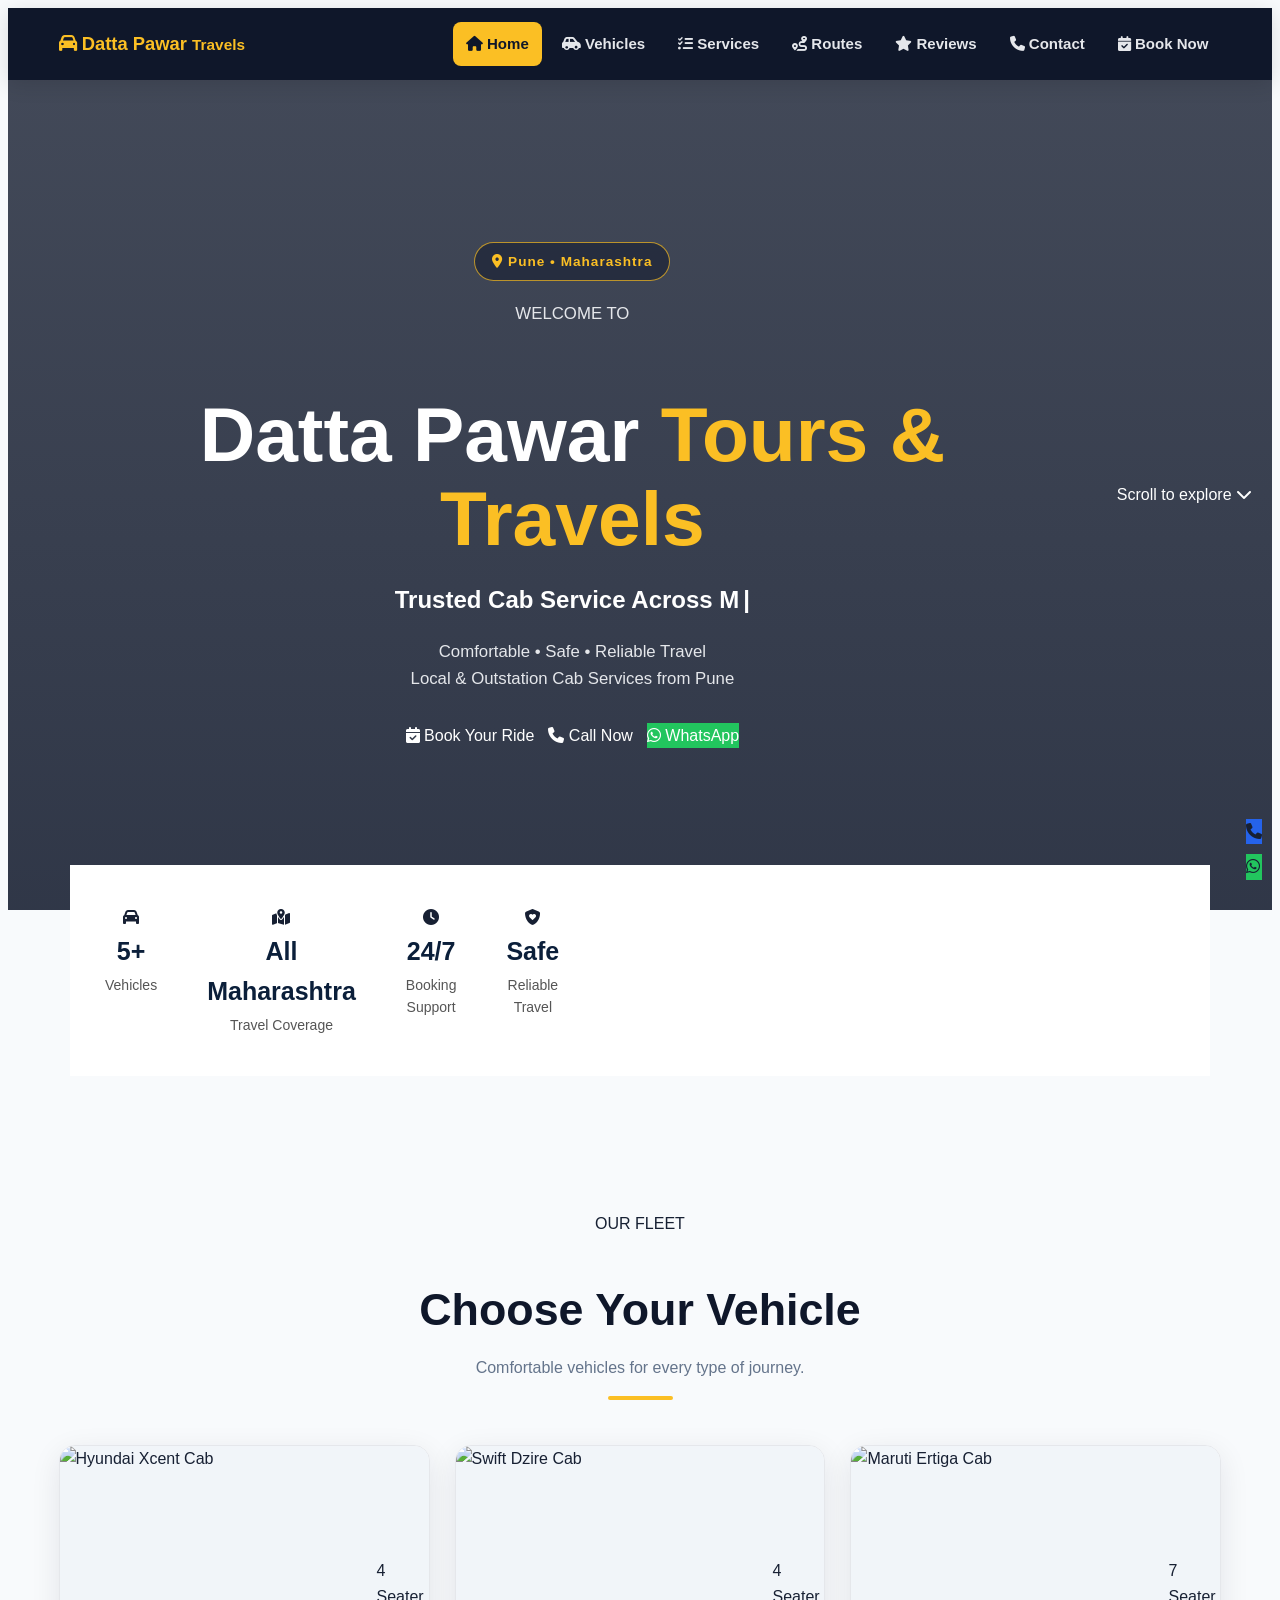
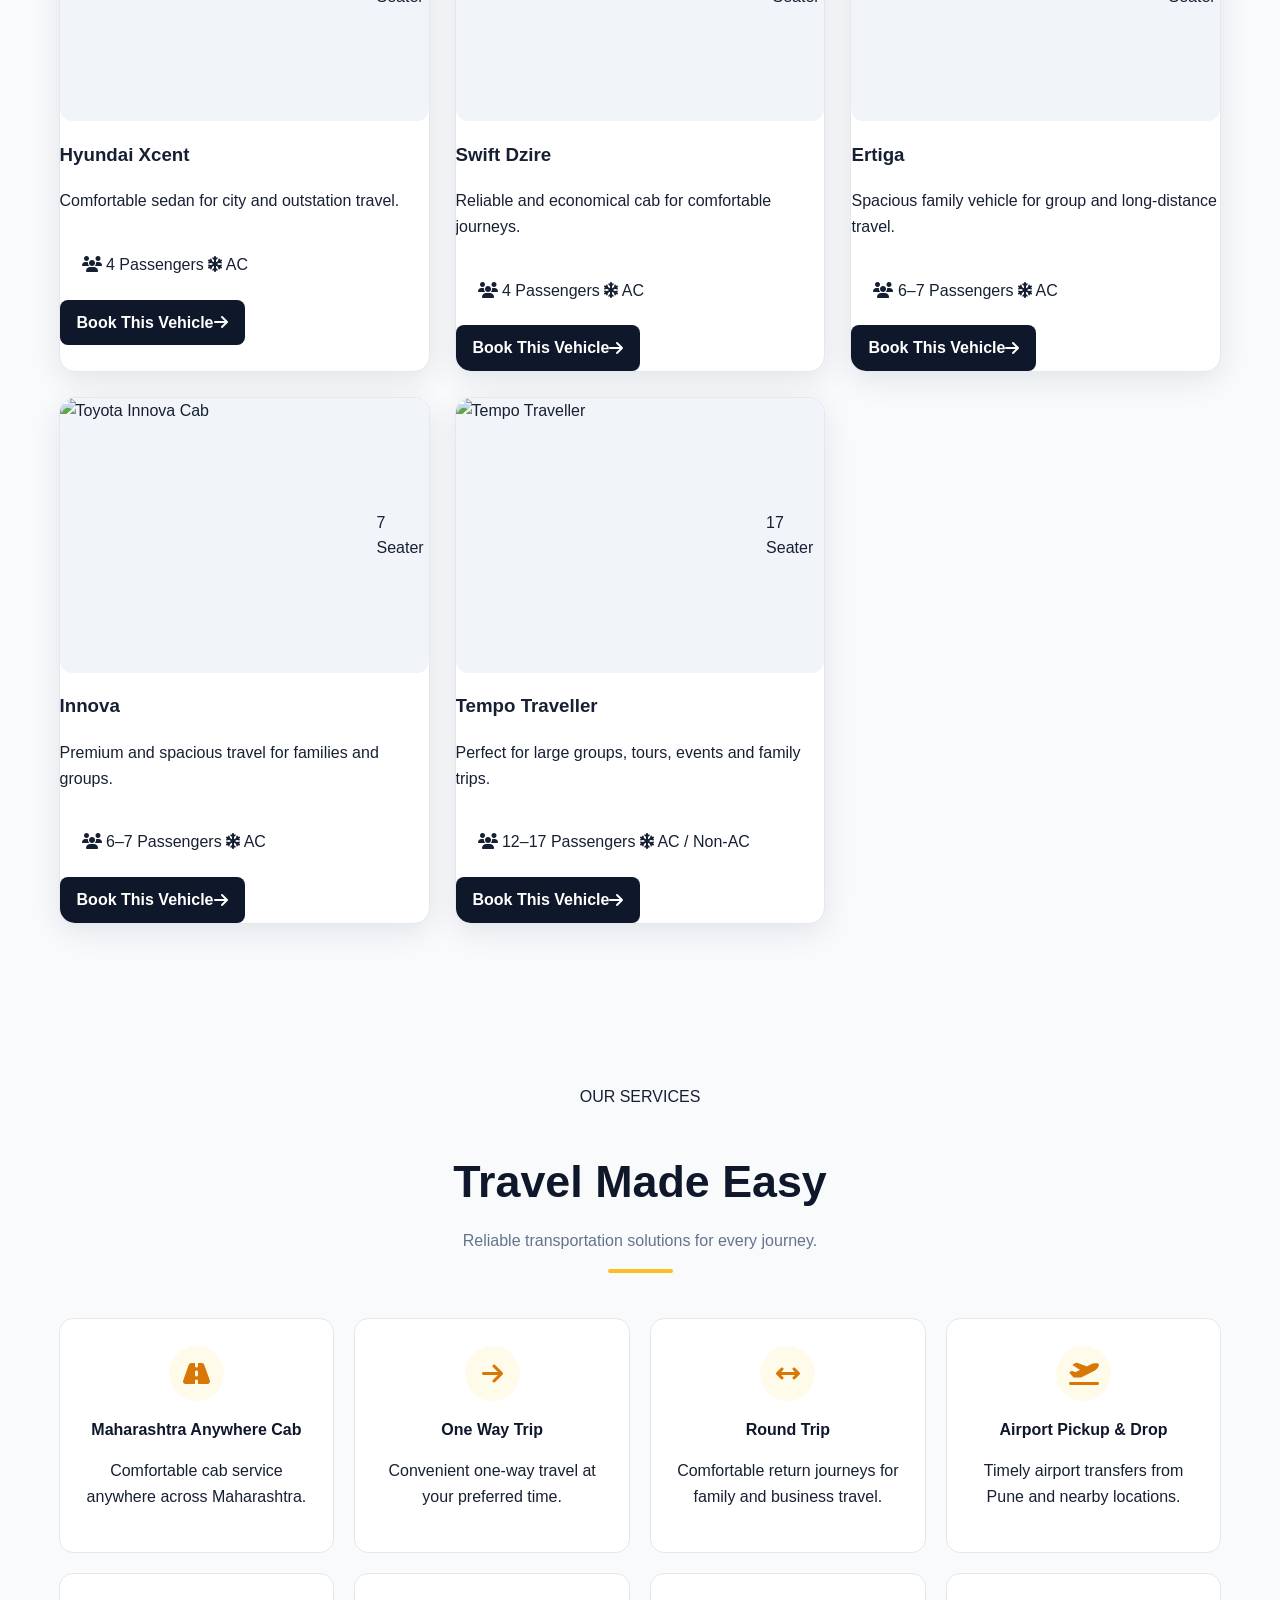
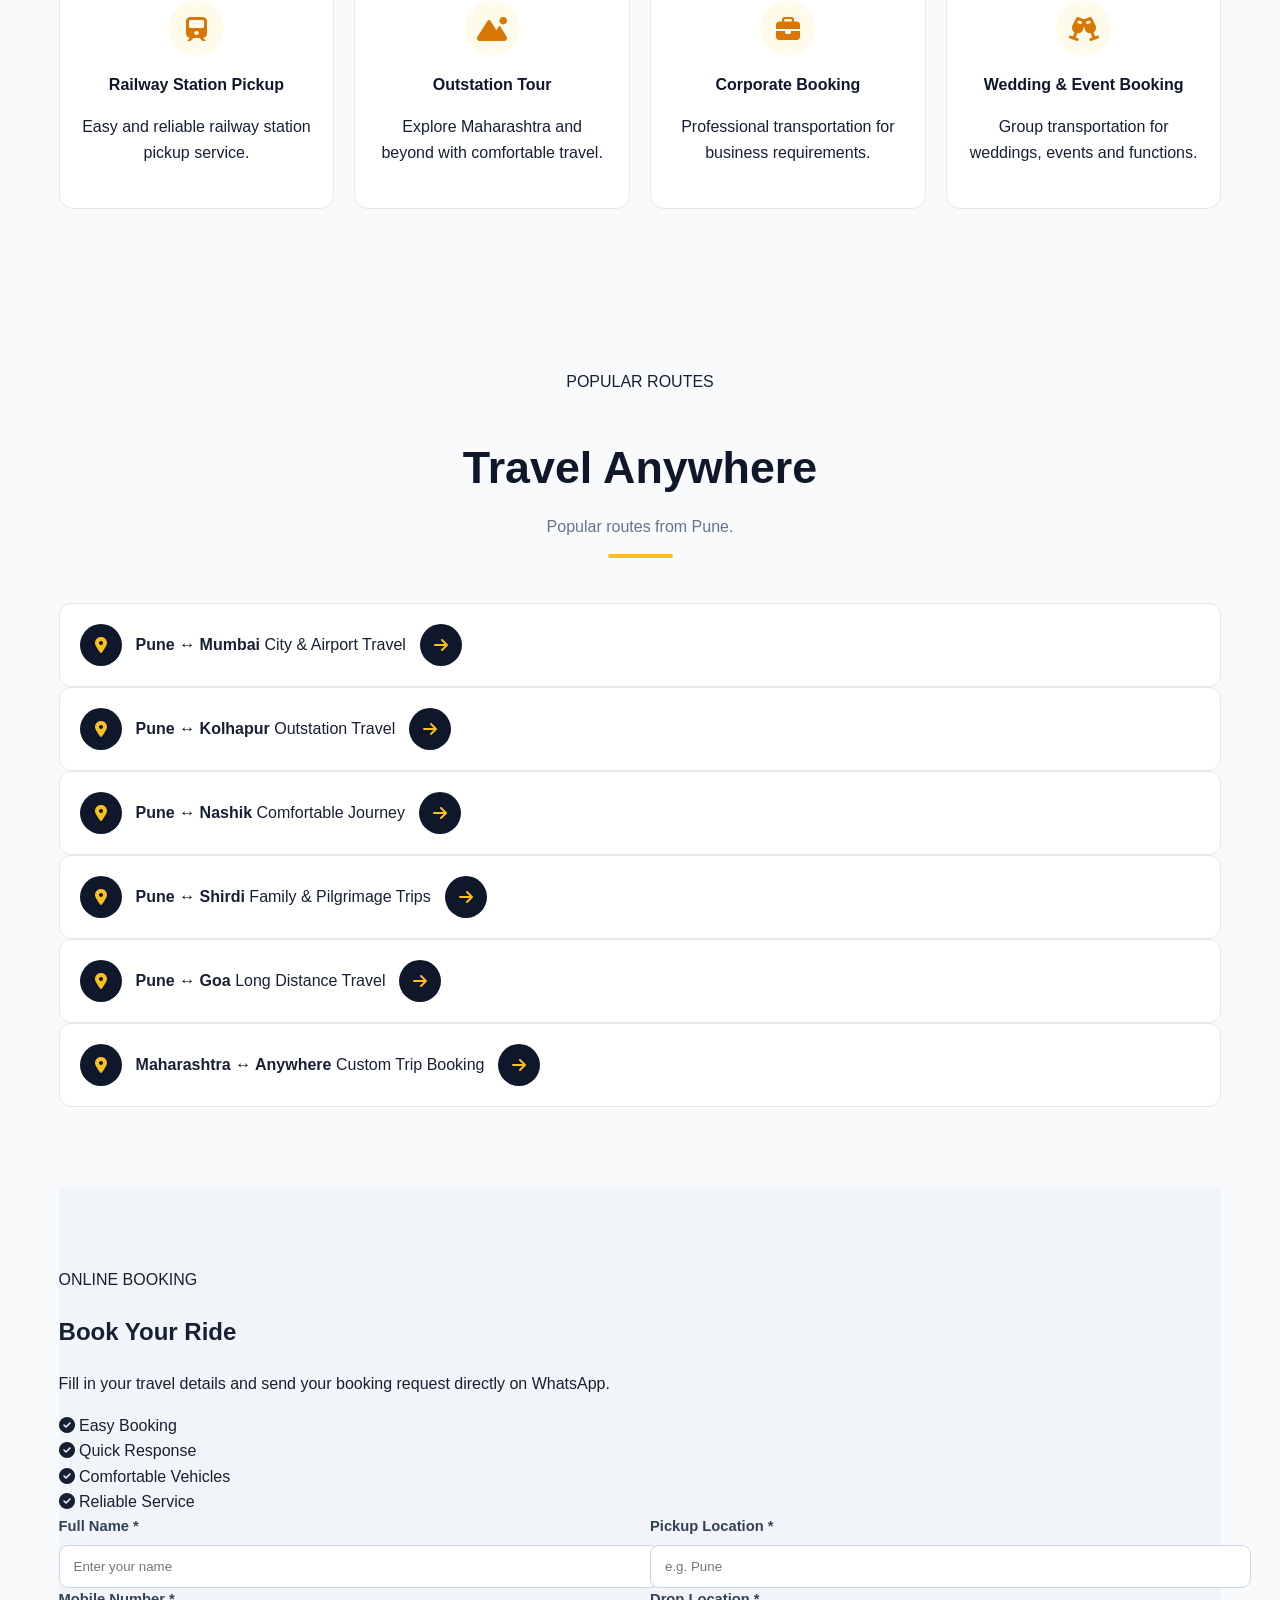
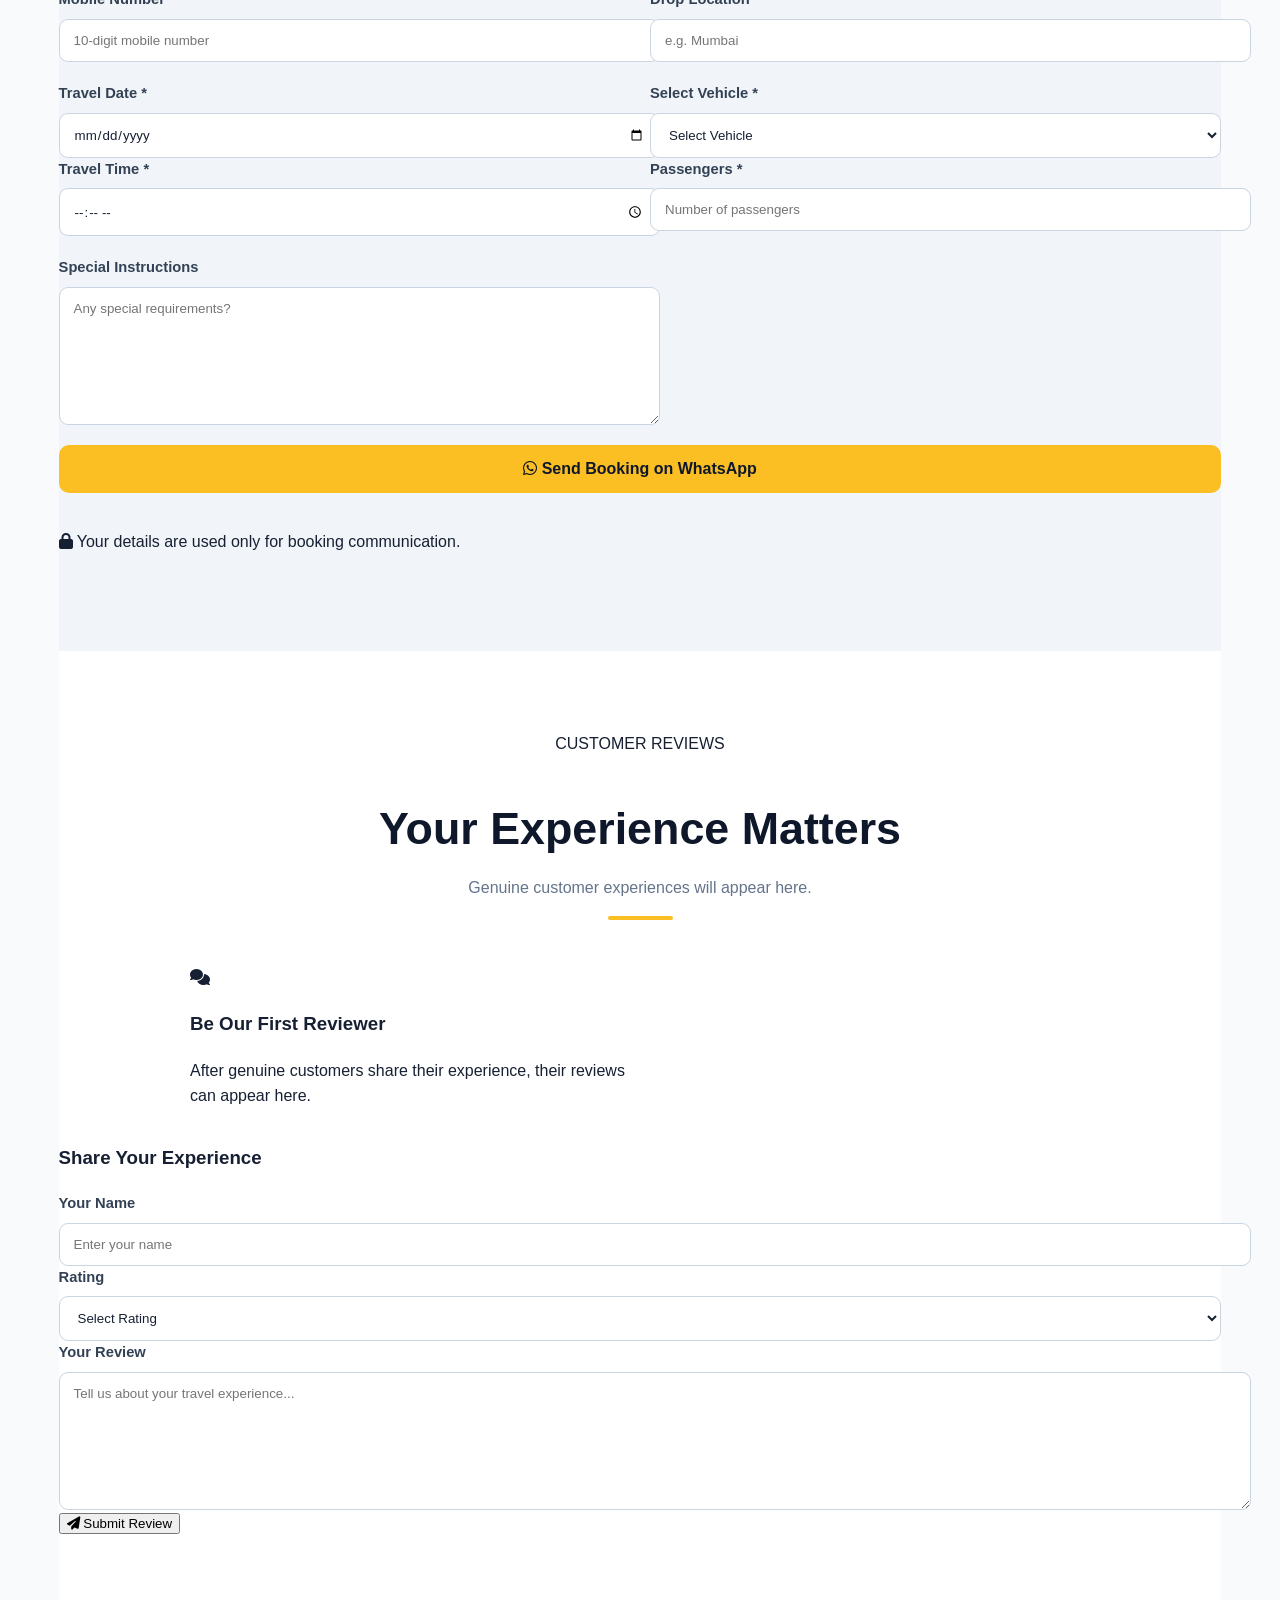
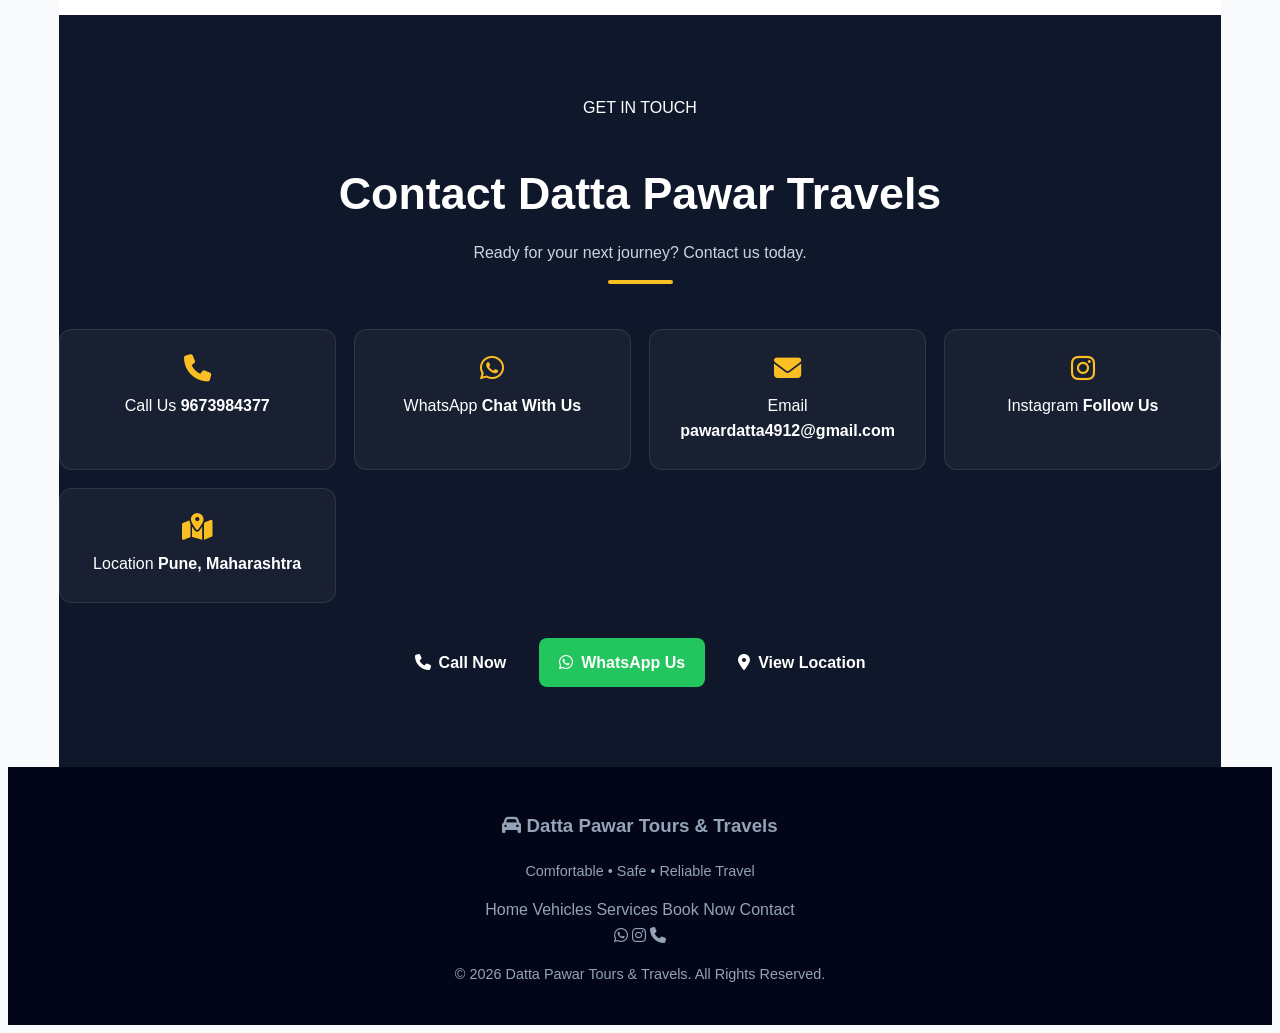
==== index.html @ 0021f9b5 "Add files via upload" ====
<!DOCTYPE html>
<html lang="en">

<head>
    <meta charset="UTF-8">

    <meta name="viewport" content="width=device-width, initial-scale=1.0">

    <title>Datta Pawar Tours & Travels | Cab Service in Pune</title>

    <meta name="description"
          content="Datta Pawar Tours & Travels - Trusted cab and tour services from Pune across Maharashtra. Book comfortable and reliable vehicles for local and outstation travel.">

    <meta name="keywords"
          content="Pune cab service, Pune taxi, Maharashtra cab service, outstation cab, airport cab Pune, Datta Pawar Travels">

    <meta name="author" content="Datta Pawar Tours & Travels">

    <link rel="stylesheet" href="style.css">
    <meta name="robots" content="index, follow">

<meta name="geo.region" content="IN-MH">
<meta name="geo.placename" content="Pune, Maharashtra, India">

<meta property="og:title" content="Datta Pawar Tours & Travels | Cab Service in Pune">
<meta property="og:description" content="Reliable cab and tour services from Pune across Maharashtra. Book comfortable vehicles for local, airport and outstation travel.">
<meta property="og:type" content="website">
<meta property="og:locale" content="en_IN">

<link rel="canonical" href="https://YOUR-DOMAIN.com/">

<link rel="stylesheet" href="style.css">

    <!-- Font Awesome -->
    <link rel="stylesheet"
          href="https://cdnjs.cloudflare.com/ajax/libs/font-awesome/6.5.2/css/all.min.css">
</head>

<body>

<!-- =========================
     SCROLL PROGRESS
========================= -->

<div class="scroll-progress" id="scrollProgress"></div>


<!-- =========================
     NAVBAR
========================= -->

<header class="navbar" id="navbar">

    <div class="nav-container">

        <a href="#home" class="logo">
            <i class="fa-solid fa-car"></i>
            <span>Datta Pawar</span>
            <small>Travels</small>
        </a>

        <button class="menu-toggle"
                id="menuToggle"
                aria-label="Open Menu">

            <i class="fa-solid fa-bars"></i>

        </button>

        <nav class="nav-menu" id="navMenu">

            <a href="#home" class="nav-link active">
                <i class="fa-solid fa-house"></i>
                Home
            </a>

            <a href="#vehicles" class="nav-link">
                <i class="fa-solid fa-car-side"></i>
                Vehicles
            </a>

            <a href="#services" class="nav-link">
                <i class="fa-solid fa-list-check"></i>
                Services
            </a>

            <a href="#routes" class="nav-link">
                <i class="fa-solid fa-route"></i>
                Routes
            </a>

            <a href="#reviews" class="nav-link">
                <i class="fa-solid fa-star"></i>
                Reviews
            </a>

            <a href="#contact" class="nav-link">
                <i class="fa-solid fa-phone"></i>
                Contact
            </a>

            <a href="#booking" class="nav-book-btn">
                <i class="fa-solid fa-calendar-check"></i>
                Book Now
            </a>

        </nav>

    </div>

</header>


<!-- =========================
     HERO
========================= -->

<section class="hero" id="home">

    <div class="hero-overlay"></div>

    <div class="hero-content">

        <div class="hero-badge">
            <i class="fa-solid fa-location-dot"></i>
            Pune • Maharashtra
        </div>

        <p class="welcome-text">
            WELCOME TO
        </p>

        <h1>
            Datta Pawar
            <span>Tours & Travels</span>
        </h1>

        <h2 id="typingText">
            Trusted Cab Service Across Maharashtra
        </h2>

        <p class="hero-description">
            Comfortable • Safe • Reliable Travel
            <br>
            Local & Outstation Cab Services from Pune
        </p>

        <div class="hero-buttons">

            <a href="#booking" class="primary-btn">
                <i class="fa-solid fa-calendar-check"></i>
                Book Your Ride
            </a>

            <a href="tel:+919673984377" class="secondary-btn">
                <i class="fa-solid fa-phone"></i>
                Call Now
            </a>

            <a href="https://wa.me/919673984377"
               target="_blank"
               class="whatsapp-btn">

                <i class="fa-brands fa-whatsapp"></i>
                WhatsApp

            </a>

        </div>

    </div>

    <div class="hero-scroll">

        <span>Scroll to explore</span>

        <i class="fa-solid fa-chevron-down"></i>

    </div>

</section>


<!-- =========================
     QUICK INFO
========================= -->

<section class="quick-info">

    <div class="quick-container">

        <div class="quick-item">

            <div class="quick-icon">
                <i class="fa-solid fa-car"></i>
            </div>

            <div>
                <strong>5+</strong>
                <span>Vehicles</span>
            </div>

        </div>


        <div class="quick-item">

            <div class="quick-icon">
                <i class="fa-solid fa-map-location-dot"></i>
            </div>

            <div>
                <strong>All Maharashtra</strong>
                <span>Travel Coverage</span>
            </div>

        </div>


        <div class="quick-item">

            <div class="quick-icon">
                <i class="fa-solid fa-clock"></i>
            </div>

            <div>
                <strong>24/7</strong>
                <span>Booking Support</span>
            </div>

        </div>


        <div class="quick-item">

            <div class="quick-icon">
                <i class="fa-solid fa-shield-heart"></i>
            </div>

            <div>
                <strong>Safe</strong>
                <span>Reliable Travel</span>
            </div>

        </div>

    </div>

</section>


<!-- =========================
     VEHICLES
========================= -->

<section class="section vehicles-section" id="vehicles">

    <div class="section-heading">

        <span class="section-tag">
            OUR FLEET
        </span>

        <h2>
            Choose Your <span>Vehicle</span>
        </h2>

        <p>
            Comfortable vehicles for every type of journey.
        </p>

    </div>


    <div class="vehicle-grid">


        <!-- XCENT -->

        <article class="vehicle-card">

            <div class="vehicle-photo">

                <img src="image/xcent.jpg"
                     alt="Hyundai Xcent Cab"
                     loading="lazy">

                <span class="vehicle-badge">
                    4 Seater
                </span>

            </div>

            <div class="vehicle-content">

                <h3>
                    Hyundai Xcent
                </h3>

                <p>
                    Comfortable sedan for city and outstation travel.
                </p>

                <div class="vehicle-info">

                    <span>
                        <i class="fa-solid fa-users"></i>
                        4 Passengers
                    </span>

                    <span>
                        <i class="fa-solid fa-snowflake"></i>
                        AC
                    </span>

                </div>

                <a href="#booking"
                   class="small-btn"
                   data-vehicle="Hyundai Xcent">

                    Book This Vehicle
                    <i class="fa-solid fa-arrow-right"></i>

                </a>

            </div>

        </article>


        <!-- DZIRE -->

        <article class="vehicle-card">

            <div class="vehicle-photo">

                <img src="image/Dzire.jpg"
                     alt="Swift Dzire Cab"
                     loading="lazy">

                <span class="vehicle-badge">
                    4 Seater
                </span>

            </div>

            <div class="vehicle-content">

                <h3>
                    Swift Dzire
                </h3>

                <p>
                    Reliable and economical cab for comfortable journeys.
                </p>

                <div class="vehicle-info">

                    <span>
                        <i class="fa-solid fa-users"></i>
                        4 Passengers
                    </span>

                    <span>
                        <i class="fa-solid fa-snowflake"></i>
                        AC
                    </span>

                </div>

                <a href="#booking"
                   class="small-btn"
                   data-vehicle="Swift Dzire">

                    Book This Vehicle
                    <i class="fa-solid fa-arrow-right"></i>

                </a>

            </div>

        </article>


        <!-- ERTIGA -->

        <article class="vehicle-card">

            <div class="vehicle-photo">

                <img src="image/ertiga.jpg"
                     alt="Maruti Ertiga Cab"
                     loading="lazy">

                <span class="vehicle-badge">
                    7 Seater
                </span>

            </div>

            <div class="vehicle-content">

                <h3>
                    Ertiga
                </h3>

                <p>
                    Spacious family vehicle for group and long-distance travel.
                </p>

                <div class="vehicle-info">

                    <span>
                        <i class="fa-solid fa-users"></i>
                        6–7 Passengers
                    </span>

                    <span>
                        <i class="fa-solid fa-snowflake"></i>
                        AC
                    </span>

                </div>

                <a href="#booking"
                   class="small-btn"
                   data-vehicle="Ertiga">

                    Book This Vehicle
                    <i class="fa-solid fa-arrow-right"></i>

                </a>

            </div>

        </article>


        <!-- INNOVA -->

        <article class="vehicle-card">

            <div class="vehicle-photo">

                <img src="image/innova.jpg"
                     alt="Toyota Innova Cab"
                     loading="lazy">

                <span class="vehicle-badge">
                    7 Seater
                </span>

            </div>

            <div class="vehicle-content">

                <h3>
                    Innova
                </h3>

                <p>
                    Premium and spacious travel for families and groups.
                </p>

                <div class="vehicle-info">

                    <span>
                        <i class="fa-solid fa-users"></i>
                        6–7 Passengers
                    </span>

                    <span>
                        <i class="fa-solid fa-snowflake"></i>
                        AC
                    </span>

                </div>

                <a href="#booking"
                   class="small-btn"
                   data-vehicle="Innova">

                    Book This Vehicle
                    <i class="fa-solid fa-arrow-right"></i>

                </a>

            </div>

        </article>


        <!-- TEMPO -->

        <article class="vehicle-card">

            <div class="vehicle-photo">

                <img src="image/tempo.jpg"
                     alt="Tempo Traveller"
                     loading="lazy">

                <span class="vehicle-badge">
                    17 Seater
                </span>

            </div>

            <div class="vehicle-content">

                <h3>
                    Tempo Traveller
                </h3>

                <p>
                    Perfect for large groups, tours, events and family trips.
                </p>

                <div class="vehicle-info">

                    <span>
                        <i class="fa-solid fa-users"></i>
                        12–17 Passengers
                    </span>

                    <span>
                        <i class="fa-solid fa-snowflake"></i>
                        AC / Non-AC
                    </span>

                </div>

                <a href="#booking"
                   class="small-btn"
                   data-vehicle="Tempo Traveller">

                    Book This Vehicle
                    <i class="fa-solid fa-arrow-right"></i>

                </a>

            </div>

        </article>

    </div>

</section>


<!-- =========================
     SERVICES
========================= -->

<section class="section services-section" id="services">

    <div class="section-heading">

        <span class="section-tag">
            OUR SERVICES
        </span>

        <h2>
            Travel Made <span>Easy</span>
        </h2>

        <p>
            Reliable transportation solutions for every journey.
        </p>

    </div>


    <div class="services-grid">

        <div class="service-card">

            <div class="service-icon">
                <i class="fa-solid fa-road"></i>
            </div>

            <h3>
                Maharashtra Anywhere Cab
            </h3>

            <p>
                Comfortable cab service anywhere across Maharashtra.
            </p>

        </div>


        <div class="service-card">

            <div class="service-icon">
                <i class="fa-solid fa-arrow-right"></i>
            </div>

            <h3>
                One Way Trip
            </h3>

            <p>
                Convenient one-way travel at your preferred time.
            </p>

        </div>


        <div class="service-card">

            <div class="service-icon">
                <i class="fa-solid fa-arrows-left-right"></i>
            </div>

            <h3>
                Round Trip
            </h3>

            <p>
                Comfortable return journeys for family and business travel.
            </p>

        </div>


        <div class="service-card">

            <div class="service-icon">
                <i class="fa-solid fa-plane-departure"></i>
            </div>

            <h3>
                Airport Pickup & Drop
            </h3>

            <p>
                Timely airport transfers from Pune and nearby locations.
            </p>

        </div>


        <div class="service-card">

            <div class="service-icon">
                <i class="fa-solid fa-train"></i>
            </div>

            <h3>
                Railway Station Pickup
            </h3>

            <p>
                Easy and reliable railway station pickup service.
            </p>

        </div>


        <div class="service-card">

            <div class="service-icon">
                <i class="fa-solid fa-mountain-sun"></i>
            </div>

            <h3>
                Outstation Tour
            </h3>

            <p>
                Explore Maharashtra and beyond with comfortable travel.
            </p>

        </div>


        <div class="service-card">

            <div class="service-icon">
                <i class="fa-solid fa-briefcase"></i>
            </div>

            <h3>
                Corporate Booking
            </h3>

            <p>
                Professional transportation for business requirements.
            </p>

        </div>


        <div class="service-card">

            <div class="service-icon">
                <i class="fa-solid fa-champagne-glasses"></i>
            </div>

            <h3>
                Wedding & Event Booking
            </h3>

            <p>
                Group transportation for weddings, events and functions.
            </p>

        </div>

    </div>

</section>


<!-- =========================
     ROUTES
========================= -->

<section class="section routes-section" id="routes">

    <div class="section-heading">

        <span class="section-tag">
            POPULAR ROUTES
        </span>

        <h2>
            Travel <span>Anywhere</span>
        </h2>

        <p>
            Popular routes from Pune.
        </p>

    </div>


    <div class="routes-grid">

        <a href="#booking" class="route-card">

            <i class="fa-solid fa-location-dot"></i>

            <div>
                <strong>Pune ↔ Mumbai</strong>
                <span>City & Airport Travel</span>
            </div>

            <i class="fa-solid fa-arrow-right"></i>

        </a>


        <a href="#booking" class="route-card">

            <i class="fa-solid fa-location-dot"></i>

            <div>
                <strong>Pune ↔ Kolhapur</strong>
                <span>Outstation Travel</span>
            </div>

            <i class="fa-solid fa-arrow-right"></i>

        </a>


        <a href="#booking" class="route-card">

            <i class="fa-solid fa-location-dot"></i>

            <div>
                <strong>Pune ↔ Nashik</strong>
                <span>Comfortable Journey</span>
            </div>

            <i class="fa-solid fa-arrow-right"></i>

        </a>


        <a href="#booking" class="route-card">

            <i class="fa-solid fa-location-dot"></i>

            <div>
                <strong>Pune ↔ Shirdi</strong>
                <span>Family & Pilgrimage Trips</span>
            </div>

            <i class="fa-solid fa-arrow-right"></i>

        </a>


        <a href="#booking" class="route-card">

            <i class="fa-solid fa-location-dot"></i>

            <div>
                <strong>Pune ↔ Goa</strong>
                <span>Long Distance Travel</span>
            </div>

            <i class="fa-solid fa-arrow-right"></i>

        </a>


        <a href="#booking" class="route-card">

            <i class="fa-solid fa-location-dot"></i>

            <div>
                <strong>Maharashtra ↔ Anywhere</strong>
                <span>Custom Trip Booking</span>
            </div>

            <i class="fa-solid fa-arrow-right"></i>

        </a>

    </div>

</section>


<!-- =========================
     BOOKING
========================= -->

<section class="section booking-section" id="booking">

    <div class="booking-container">

        <div class="booking-intro">

            <span class="section-tag">
                ONLINE BOOKING
            </span>

            <h2>
                Book Your <span>Ride</span>
            </h2>

            <p>
                Fill in your travel details and send your booking
                request directly on WhatsApp.
            </p>


            <div class="booking-benefits">

                <div>
                    <i class="fa-solid fa-circle-check"></i>
                    Easy Booking
                </div>

                <div>
                    <i class="fa-solid fa-circle-check"></i>
                    Quick Response
                </div>

                <div>
                    <i class="fa-solid fa-circle-check"></i>
                    Comfortable Vehicles
                </div>

                <div>
                    <i class="fa-solid fa-circle-check"></i>
                    Reliable Service
                </div>

            </div>

        </div>


        <form id="bookingForm" class="booking-form">

            <div class="form-row">

                <div class="form-group">

                    <label for="customerName">
                        Full Name *
                    </label>

                    <input
                        type="text"
                        id="customerName"
                        placeholder="Enter your name"
                        required>

                </div>


                <div class="form-group">

                    <label for="mobile">
                        Mobile Number *
                    </label>

                    <input
                        type="tel"
                        id="mobile"
                        placeholder="10-digit mobile number"
                        maxlength="10"
                        required>

                </div>

            </div>


            <div class="form-row">

                <div class="form-group">

                    <label for="pickup">
                        Pickup Location *
                    </label>

                    <input
                        type="text"
                        id="pickup"
                        placeholder="e.g. Pune"
                        required>

                </div>


                <div class="form-group">

                    <label for="drop">
                        Drop Location *
                    </label>

                    <input
                        type="text"
                        id="drop"
                        placeholder="e.g. Mumbai"
                        required>

                </div>

            </div>


            <div class="form-row">

                <div class="form-group">

                    <label for="travelDate">
                        Travel Date *
                    </label>

                    <input
                        type="date"
                        id="travelDate"
                        required>

                </div>


                <div class="form-group">

                    <label for="travelTime">
                        Travel Time *
                    </label>

                    <input
                        type="time"
                        id="travelTime"
                        required>

                </div>

            </div>


            <div class="form-row">

                <div class="form-group">

                    <label for="vehicle">
                        Select Vehicle *
                    </label>

                    <select id="vehicle" required>

                        <option value="">
                            Select Vehicle
                        </option>

                        <option value="Hyundai Xcent">
                            Hyundai Xcent
                        </option>

                        <option value="Swift Dzire">
                            Swift Dzire
                        </option>

                        <option value="Ertiga">
                            Ertiga
                        </option>

                        <option value="Innova">
                            Innova
                        </option>

                        <option value="Tempo Traveller">
                            Tempo Traveller
                        </option>

                    </select>

                </div>


                <div class="form-group">

                    <label for="passengers">
                        Passengers *
                    </label>

                    <input
                        type="number"
                        id="passengers"
                        min="1"
                        max="17"
                        placeholder="Number of passengers"
                        required>

                </div>

            </div>


            <div class="form-group">

                <label for="instructions">
                    Special Instructions
                </label>

                <textarea
                    id="instructions"
                    rows="4"
                    placeholder="Any special requirements?"></textarea>

            </div>


            <button type="submit" class="book-btn">

                <i class="fa-brands fa-whatsapp"></i>

                Send Booking on WhatsApp

            </button>


            <p class="form-note">

                <i class="fa-solid fa-lock"></i>

                Your details are used only for booking communication.

            </p>

        </form>

    </div>

</section>


<!-- =========================
     REVIEWS
========================= -->

<section class="section reviews-section" id="reviews">

    <div class="section-heading">

        <span class="section-tag">
            CUSTOMER REVIEWS
        </span>

        <h2>
            Your Experience <span>Matters</span>
        </h2>

        <p>
            Genuine customer experiences will appear here.
        </p>

    </div>


    <div id="reviewsList" class="reviews-list">

        <div class="review-placeholder">

            <i class="fa-solid fa-comments"></i>

            <h3>
                Be Our First Reviewer
            </h3>

            <p>
                After genuine customers share their experience,
                their reviews can appear here.
            </p>

        </div>

    </div>


    <div class="review-form-container">

        <h3>
            Share Your Experience
        </h3>

        <form id="reviewForm">

            <div class="form-row">

                <div class="form-group">

                    <label for="reviewName">
                        Your Name
                    </label>

                    <input
                        type="text"
                        id="reviewName"
                        placeholder="Enter your name"
                        required>

                </div>


                <div class="form-group">

                    <label for="rating">
                        Rating
                    </label>

                    <select id="rating" required>

                        <option value="">
                            Select Rating
                        </option>

                        <option value="5">
                            ⭐⭐⭐⭐⭐ Excellent
                        </option>

                        <option value="4">
                            ⭐⭐⭐⭐ Very Good
                        </option>

                        <option value="3">
                            ⭐⭐⭐ Good
                        </option>

                        <option value="2">
                            ⭐⭐ Average
                        </option>

                        <option value="1">
                            ⭐ Poor
                        </option>

                    </select>

                </div>

            </div>


            <div class="form-group">

                <label for="reviewText">
                    Your Review
                </label>

                <textarea
                    id="reviewText"
                    rows="4"
                    placeholder="Tell us about your travel experience..."
                    required></textarea>

            </div>


            <button type="submit" class="review-btn">

                <i class="fa-solid fa-paper-plane"></i>

                Submit Review

            </button>

        </form>

    </div>

</section>


<!-- =========================
     CONTACT
========================= -->

<section class="section contact-section" id="contact">

    <div class="section-heading">

        <span class="section-tag">
            GET IN TOUCH
        </span>

        <h2>
            Contact <span>Datta Pawar Travels</span>
        </h2>

        <p>
            Ready for your next journey? Contact us today.
        </p>

    </div>


    <div class="contact-grid">


        <a href="tel:+919673984377"
           class="contact-card">

            <div class="contact-icon">

                <i class="fa-solid fa-phone"></i>

            </div>

            <div>

                <span>Call Us</span>

                <strong>
                    9673984377
                </strong>

            </div>

        </a>


        <a href="https://wa.me/919673984377"
           target="_blank"
           class="contact-card">

            <div class="contact-icon">

                <i class="fa-brands fa-whatsapp"></i>

            </div>

            <div>

                <span>WhatsApp</span>

                <strong>
                    Chat With Us
                </strong>

            </div>

        </a>


        <a href="mailto:pawardatta4912@gmail.com"
           class="contact-card">

            <div class="contact-icon">

                <i class="fa-solid fa-envelope"></i>

            </div>

            <div>

                <span>Email</span>

                <strong>
                    pawardatta4912@gmail.com
                </strong>

            </div>

        </a>


        <a href="https://www.instagram.com/pawar__travels_6921?igsi=YzZ2b3FnamNhdjU2"
           target="_blank"
           class="contact-card">

            <div class="contact-icon">

                <i class="fa-brands fa-instagram"></i>

            </div>

            <div>

                <span>Instagram</span>

                <strong>
                    Follow Us
                </strong>

            </div>

        </a>


        <a href="https://maps.app.goo.gl/rX7VKcueNB1B11cGA?g_st=ac"
           target="_blank"
           class="contact-card">

            <div class="contact-icon">

                <i class="fa-solid fa-map-location-dot"></i>

            </div>

            <div>

                <span>Location</span>

                <strong>
                    Pune, Maharashtra
                </strong>

            </div>

        </a>

    </div>


    <div class="contact-buttons">

        <a href="tel:+919673984377"
           class="primary-btn">

            <i class="fa-solid fa-phone"></i>
            Call Now

        </a>


        <a href="https://wa.me/919673984377"
           target="_blank"
           class="whatsapp-btn">

            <i class="fa-brands fa-whatsapp"></i>
            WhatsApp Us

        </a>


        <a href="https://maps.app.goo.gl/rX7VKcueNB1B11cGA?g_st=ac"
           target="_blank"
           class="secondary-btn">

            <i class="fa-solid fa-location-dot"></i>
            View Location

        </a>

    </div>

</section>


<!-- =========================
     FOOTER
========================= -->

<footer class="footer">

    <div class="footer-container">

        <div class="footer-brand">

            <h3>
                <i class="fa-solid fa-car"></i>
                Datta Pawar Tours & Travels
            </h3>

            <p>
                Comfortable • Safe • Reliable Travel
            </p>

        </div>


        <div class="footer-links">

            <a href="#home">Home</a>
            <a href="#vehicles">Vehicles</a>
            <a href="#services">Services</a>
            <a href="#booking">Book Now</a>
            <a href="#contact">Contact</a>

        </div>


        <div class="footer-social">

            <a href="https://wa.me/919673984377"
               target="_blank"
               aria-label="WhatsApp">

                <i class="fa-brands fa-whatsapp"></i>

            </a>


            <a href="https://www.instagram.com/pawar__travels_6921?igsi=YzZ2b3FnamNhdjU2"
               target="_blank"
               aria-label="Instagram">

                <i class="fa-brands fa-instagram"></i>

            </a>


            <a href="tel:+919673984377"
               aria-label="Call">

                <i class="fa-solid fa-phone"></i>

            </a>

        </div>

    </div>


    <div class="footer-bottom">

        <p>
            © <span id="currentYear"></span>
            Datta Pawar Tours & Travels.
            All Rights Reserved.
        </p>

    </div>

</footer>


<!-- =========================
     FLOATING ACTION BUTTONS
========================= -->

<div class="floating-actions">

    <a href="tel:+919673984377"
       class="floating-call"
       aria-label="Call Datta Pawar Travels">

        <i class="fa-solid fa-phone"></i>

    </a>


    <a href="https://wa.me/919673984377"
       target="_blank"
       class="floating-whatsapp"
       aria-label="WhatsApp Datta Pawar Travels">

        <i class="fa-brands fa-whatsapp"></i>

    </a>

</div>


<!-- =========================
     BACK TO TOP
========================= -->

<button id="backToTop"
        class="back-to-top"
        aria-label="Back to top">

    <i class="fa-solid fa-arrow-up"></i>

</button>


<!-- =========================
     TOAST
========================= -->

<div id="toast" class="toast">

    <i class="fa-solid fa-circle-check"></i>

    <span id="toastMessage">
        Done!
    </span>

</div>


<script src="script.js"></script>

</body>
</html>
---- style.css ----
```css
/* =========================================================
   DATTA PAWAR TOURS & TRAVELS
   PROFESSIONAL RESPONSIVE CSS
========================================================= */

/* =========================
   RESET
========================= */

* {
    margin: 0;
    padding: 0;
    box-sizing: border-box;
}

html {
    scroll-behavior: smooth;
    scroll-padding-top: 90px;
}

body {
    font-family: "Segoe UI", Arial, sans-serif;
    background: #f8fafc;
    color: #172033;
    line-height: 1.6;
    overflow-x: hidden;
}

a {
    text-decoration: none;
    color: inherit;
}

button,
input,
select,
textarea {
    font-family: inherit;
}

img {
    max-width: 100%;
    display: block;
}

/* =========================
   SCROLL PROGRESS
========================= */

#scrollProgress {
    position: fixed;
    top: 0;
    left: 0;
    width: 0;
    height: 4px;
    background: #fbbf24;
    z-index: 9999;
    transition: width 0.1s ease;
}

/* =========================
   NAVBAR
========================= */

.navbar {
    position: sticky;
    top: 0;
    width: 100%;
    background: #0f172a;
    color: white;
    z-index: 1000;
    box-shadow: 0 4px 20px rgba(0, 0, 0, 0.12);
    transition: 0.3s ease;
}

.navbar.scrolled {
    box-shadow: 0 8px 28px rgba(0, 0, 0, 0.2);
}

.nav-container {
    width: 92%;
    max-width: 1200px;
    margin: auto;
    min-height: 72px;
    display: flex;
    align-items: center;
    justify-content: space-between;
    gap: 25px;
}

.logo {
    font-size: 1.15rem;
    font-weight: 800;
    color: #fbbf24;
    white-space: nowrap;
}

.nav-menu {
    display: flex;
    align-items: center;
    gap: 7px;
    list-style: none;
}

.nav-menu a {
    display: inline-block;
    padding: 10px 13px;
    border-radius: 8px;
    color: #e5e7eb;
    font-size: 0.94rem;
    font-weight: 600;
    transition: 0.25s ease;
}

.nav-menu a:hover,
.nav-menu a.active {
    color: #0f172a;
    background: #fbbf24;
}

.nav-book {
    background: #fbbf24 !important;
    color: #0f172a !important;
    font-weight: 800 !important;
}

.nav-book:hover {
    background: #f59e0b !important;
    transform: translateY(-2px);
}

.menu-toggle {
    display: none;
    border: none;
    background: transparent;
    color: white;
    font-size: 1.8rem;
    cursor: pointer;
}

/* =========================
   HERO
========================= */

.hero {
    min-height: 650px;
    position: relative;
    display: flex;
    align-items: center;
    justify-content: center;
    text-align: center;
    padding: 90px 20px;
    background:
        linear-gradient(
            rgba(15, 23, 42, 0.78),
            rgba(15, 23, 42, 0.86)
        ),
        url("https://images.unsplash.com/photo-1544620347-c4fd4a3d5957?auto=format&fit=crop&w=1800&q=85")
        center/cover no-repeat;
    color: white;
}

.hero-content {
    width: 100%;
    max-width: 900px;
    margin: auto;
}

.hero-badge {
    display: inline-block;
    padding: 8px 17px;
    margin-bottom: 20px;
    border: 1px solid rgba(251, 191, 36, 0.7);
    border-radius: 50px;
    color: #fbbf24;
    background: rgba(15, 23, 42, 0.5);
    font-size: 0.85rem;
    font-weight: 700;
    letter-spacing: 1px;
}

.hero h1 {
    font-size: clamp(2.3rem, 6vw, 4.8rem);
    line-height: 1.1;
    font-weight: 900;
    margin-bottom: 18px;
}

.hero h1 span {
    color: #fbbf24;
}

.hero-subtitle {
    min-height: 38px;
    color: #fbbf24;
    font-size: clamp(1.1rem, 2.5vw, 1.5rem);
    font-weight: 700;
    margin-bottom: 18px;
}

#typingText::after {
    content: "|";
    margin-left: 4px;
    animation: blink 0.8s infinite;
}

@keyframes blink {
    0%, 50% {
        opacity: 1;
    }

    51%, 100% {
        opacity: 0;
    }
}

.hero p {
    max-width: 720px;
    margin: 0 auto 30px;
    color: #e5e7eb;
    font-size: 1.05rem;
}

.hero-buttons {
    display: flex;
    justify-content: center;
    align-items: center;
    gap: 14px;
    flex-wrap: wrap;
}

.btn {
    display: inline-flex;
    align-items: center;
    justify-content: center;
    min-width: 145px;
    padding: 13px 22px;
    border-radius: 9px;
    font-weight: 800;
    border: 2px solid transparent;
    transition: 0.25s ease;
    cursor: pointer;
}

.btn-primary {
    background: #fbbf24;
    color: #0f172a;
}

.btn-primary:hover {
    background: #f59e0b;
    transform: translateY(-3px);
}

.btn-outline {
    border-color: #fbbf24;
    color: #fbbf24;
}

.btn-outline:hover {
    background: #fbbf24;
    color: #0f172a;
    transform: translateY(-3px);
}

/* =========================
   QUICK INFO
========================= */

.quick-info {
    width: 92%;
    max-width: 1100px;
    margin: -45px auto 55px;
    position: relative;
    z-index: 5;
    display: grid;
    grid-template-columns: repeat(3, 1fr);
    gap: 18px;
}

.info-card {
    background: white;
    padding: 24px 20px;
    text-align: center;
    border-radius: 14px;
    box-shadow: 0 12px 35px rgba(15, 23, 42, 0.12);
    transition: 0.3s ease;
}

.info-card:hover {
    transform: translateY(-6px);
}

.info-card i {
    font-size: 1.8rem;
    color: #f59e0b;
    margin-bottom: 8px;
}

.info-card h3 {
    font-size: 1rem;
    margin-bottom: 3px;
}

.info-card p {
    color: #64748b;
    font-size: 0.9rem;
}

/* =========================
   COMMON SECTIONS
========================= */

section {
    scroll-margin-top: 85px;
}

.section {
    width: 92%;
    max-width: 1200px;
    margin: 0 auto;
    padding: 80px 0;
}

.section-heading {
    text-align: center;
    margin-bottom: 45px;
}

.section-heading h2 {
    font-size: clamp(2rem, 4vw, 2.8rem);
    color: #0f172a;
    margin-bottom: 10px;
}

.section-heading p {
    max-width: 680px;
    margin: auto;
    color: #64748b;
}

.section-heading::after {
    content: "";
    display: block;
    width: 65px;
    height: 4px;
    margin: 15px auto 0;
    border-radius: 5px;
    background: #fbbf24;
}

/* =========================
   VEHICLES
========================= */

.vehicle-grid {
    display: grid;
    grid-template-columns: repeat(3, 1fr);
    gap: 25px;
}

.vehicle-card {
    background: white;
    border-radius: 16px;
    overflow: hidden;
    box-shadow: 0 8px 30px rgba(15, 23, 42, 0.09);
    border: 1px solid #e5e7eb;
    transition: 0.3s ease;
}

.vehicle-card:hover {
    transform: translateY(-8px);
    box-shadow: 0 18px 40px rgba(15, 23, 42, 0.16);
}

.vehicle-photo {
    width: 100%;
    height: 220px;
    overflow: hidden;
    background: #e2e8f0;
}

.vehicle-photo img {
    width: 100%;
    height: 100%;
    object-fit: cover;
    transition: transform 0.5s ease;
}

.vehicle-card:hover .vehicle-photo img {
    transform: scale(1.06);
}

.vehicle-info {
    padding: 22px;
}

.vehicle-info h3 {
    color: #0f172a;
    font-size: 1.3rem;
    margin-bottom: 7px;
}

.vehicle-info p {
    color: #64748b;
    margin-bottom: 14px;
}

.vehicle-details {
    display: flex;
    flex-wrap: wrap;
    gap: 8px;
    margin-bottom: 18px;
}

.vehicle-details span {
    padding: 5px 9px;
    background: #f1f5f9;
    border-radius: 6px;
    color: #475569;
    font-size: 0.8rem;
    font-weight: 600;
}

.small-btn {
    display: inline-flex;
    align-items: center;
    justify-content: center;
    padding: 10px 17px;
    border: none;
    border-radius: 8px;
    background: #0f172a;
    color: white;
    font-weight: 700;
    cursor: pointer;
    transition: 0.25s ease;
}

.small-btn:hover {
    background: #fbbf24;
    color: #0f172a;
    transform: translateY(-2px);
}

/* =========================
   SERVICES
========================= */

.services-grid {
    display: grid;
    grid-template-columns: repeat(4, 1fr);
    gap: 20px;
}

.service-card {
    background: white;
    border: 1px solid #e5e7eb;
    padding: 27px 20px;
    border-radius: 14px;
    text-align: center;
    transition: 0.3s ease;
}

.service-card:hover {
    transform: translateY(-7px);
    border-color: #fbbf24;
    box-shadow: 0 12px 30px rgba(15, 23, 42, 0.1);
}

.service-card i {
    width: 55px;
    height: 55px;
    margin: 0 auto 15px;
    display: flex;
    align-items: center;
    justify-content: center;
    border-radius: 50%;
    background: #fffbeb;
    color: #d97706;
    font-size: 1.5rem;
}

.service-card h3 {
    font-size: 1rem;
    color: #0f172a;
}

/* =========================
   ROUTES
========================= */

.route-grid {
    display: grid;
    grid-template-columns: repeat(3, 1fr);
    gap: 18px;
}

.route-card {
    background: white;
    padding: 20px;
    border-radius: 12px;
    border: 1px solid #e5e7eb;
    display: flex;
    align-items: center;
    gap: 14px;
    transition: 0.3s ease;
}

.route-card:hover {
    transform: translateX(5px);
    border-color: #fbbf24;
}

.route-card i {
    width: 42px;
    height: 42px;
    flex-shrink: 0;
    border-radius: 50%;
    display: flex;
    align-items: center;
    justify-content: center;
    background: #0f172a;
    color: #fbbf24;
}

.route-card h3 {
    font-size: 0.98rem;
    color: #172033;
}

/* =========================
   BOOKING
========================= */

.booking-section {
    background: #f1f5f9;
}

.booking-box {
    max-width: 950px;
    margin: auto;
    padding: 35px;
    background: white;
    border-radius: 18px;
    box-shadow: 0 12px 40px rgba(15, 23, 42, 0.1);
}

.booking-form {
    display: grid;
    grid-template-columns: repeat(2, 1fr);
    gap: 20px;
}

.form-group {
    display: flex;
    flex-direction: column;
    gap: 7px;
}

.form-group.full-width {
    grid-column: 1 / -1;
}

.form-group label {
    font-weight: 700;
    color: #334155;
    font-size: 0.92rem;
}

.form-group input,
.form-group select,
.form-group textarea {
    width: 100%;
    padding: 13px 14px;
    border: 1px solid #cbd5e1;
    border-radius: 9px;
    outline: none;
    background: white;
    color: #172033;
    transition: 0.25s ease;
}

.form-group textarea {
    min-height: 110px;
    resize: vertical;
}

.form-group input:focus,
.form-group select:focus,
.form-group textarea:focus {
    border-color: #f59e0b;
    box-shadow: 0 0 0 3px rgba(245, 158, 11, 0.13);
}

.book-btn {
    grid-column: 1 / -1;
    padding: 15px;
    border: none;
    border-radius: 10px;
    background: #fbbf24;
    color: #0f172a;
    font-size: 1rem;
    font-weight: 800;
    cursor: pointer;
    transition: 0.25s ease;
}

.book-btn:hover {
    background: #f59e0b;
    transform: translateY(-2px);
}

/* =========================
   REVIEWS
========================= */

.reviews-section {
    background: white;
}

.review-form {
    max-width: 700px;
    margin: 0 auto 40px;
    padding: 28px;
    background: #f8fafc;
    border-radius: 15px;
}

.review-form .form-group {
    margin-bottom: 16px;
}

.review-form button {
    padding: 12px 22px;
    border: none;
    border-radius: 8px;
    background: #0f172a;
    color: white;
    font-weight: 700;
    cursor: pointer;
}

.review-form button:hover {
    background: #f59e0b;
    color: #0f172a;
}

#reviewsList {
    max-width: 900px;
    margin: auto;
    display: grid;
    grid-template-columns: repeat(2, 1fr);
    gap: 18px;
}

.review-card {
    padding: 22px;
    border: 1px solid #e2e8f0;
    border-radius: 13px;
    background: white;
}

.review-top {
    display: flex;
    justify-content: space-between;
    gap: 10px;
    margin-bottom: 10px;
}

.review-stars {
    color: #f59e0b;
    letter-spacing: 2px;
}

.review-card p {
    color: #475569;
    margin-bottom: 10px;
}

.review-card small {
    color: #94a3b8;
}

.no-reviews {
    grid-column: 1 / -1;
    text-align: center;
    padding: 35px;
    border: 1px dashed #cbd5e1;
    border-radius: 14px;
    color: #64748b;
}

.no-reviews p {
    font-weight: 700;
    margin-bottom: 5px;
}

/* =========================
   CONTACT
========================= */

.contact-section {
    background: #0f172a;
    color: white;
}

.contact-section .section-heading h2 {
    color: white;
}

.contact-section .section-heading p {
    color: #cbd5e1;
}

.contact-grid {
    display: grid;
    grid-template-columns: repeat(4, 1fr);
    gap: 18px;
}

.contact-card {
    padding: 25px 18px;
    text-align: center;
    border: 1px solid rgba(255, 255, 255, 0.1);
    border-radius: 13px;
    background: rgba(255, 255, 255, 0.04);
    transition: 0.3s ease;
}

.contact-card:hover {
    transform: translateY(-5px);
    border-color: #fbbf24;
}

.contact-card i {
    color: #fbbf24;
    font-size: 1.7rem;
    margin-bottom: 10px;
}

.contact-card h3 {
    margin-bottom: 5px;
}

.contact-card p {
    color: #cbd5e1;
    font-size: 0.88rem;
    word-break: break-word;
}

.contact-buttons {
    margin-top: 35px;
    display: flex;
    justify-content: center;
    flex-wrap: wrap;
    gap: 13px;
}

.contact-buttons a {
    display: inline-flex;
    align-items: center;
    gap: 8px;
    padding: 12px 20px;
    border-radius: 8px;
    font-weight: 800;
    transition: 0.25s ease;
}

.call-btn {
    background: #fbbf24;
    color: #0f172a;
}

.whatsapp-btn {
    background: #22c55e;
    color: white;
}

.instagram-btn {
    background: #e11d48;
    color: white;
}

.map-btn {
    background: white;
    color: #0f172a;
}

.contact-buttons a:hover {
    transform: translateY(-3px);
}

/* =========================
   FOOTER
========================= */

.footer {
    background: #020617;
    color: #94a3b8;
    text-align: center;
    padding: 25px 15px;
}

.footer p {
    font-size: 0.9rem;
}

.footer strong {
    color: #fbbf24;
}

/* =========================
   FLOATING BUTTONS
========================= */

.floating-actions {
    position: fixed;
    right: 18px;
    bottom: 20px;
    z-index: 900;
    display: flex;
    flex-direction: column;
    gap: 10px;
}

.floating-btn {
    width: 52px;
    height: 52px;
    border-radius: 50%;
    display: flex;
    align-items: center;
    justify-content: center;
    color: white;
    font-size: 1.25rem;
    box-shadow: 0 7px 20px rgba(0, 0, 0, 0.22);
    transition: 0.25s ease;
}

.floating-btn:hover {
    transform: scale(1.08);
}

.floating-call {
    background: #2563eb;
}

.floating-whatsapp {
    background: #22c55e;
}

/* =========================
   BACK TO TOP
========================= */

#backToTop {
    position: fixed;
    right: 20px;
    bottom: 145px;
    width: 45px;
    height: 45px;
    border: none;
    border-radius: 50%;
    background: #fbbf24;
    color: #0f172a;
    font-size: 1rem;
    cursor: pointer;
    opacity: 0;
    visibility: hidden;
    transform: translateY(15px);
    transition: 0.3s ease;
    z-index: 899;
    box-shadow: 0 6px 18px rgba(0, 0, 0, 0.2);
}

#backToTop.show {
    opacity: 1;
    visibility: visible;
    transform: translateY(0);
}

/* =========================
   TOAST
========================= */

#toast {
    position: fixed;
    left: 50%;
    bottom: 25px;
    transform: translate(-50%, 100px);
    background: #0f172a;
    color: white;
    padding: 13px 20px;
    border-radius: 9px;
    box-shadow: 0 8px 25px rgba(0, 0, 0, 0.2);
    z-index: 9998;
    opacity: 0;
    visibility: hidden;
    transition: 0.35s ease;
    max-width: 90%;
    text-align: center;
}

#toast.show {
    opacity: 1;
    visibility: visible;
    transform: translate(-50%, 0);
}

/* =========================
   SCROLL REVEAL
========================= */

.reveal {
    opacity: 0;
    transform: translateY(30px);
    transition:
        opacity 0.7s ease,
        transform 0.7s ease;
}

.revealed {
    opacity: 1;
    transform: translateY(0);
}

/* =========================
   RESPONSIVE - TABLET
========================= */

@media (max-width: 1000px) {

    .vehicle-grid {
        grid-template-columns: repeat(2, 1fr);
    }

    .services-grid {
        grid-template-columns: repeat(2, 1fr);
    }

    .contact-grid {
        grid-template-columns: repeat(2, 1fr);
    }

    .route-grid {
        grid-template-columns: repeat(2, 1fr);
    }

    .nav-menu {
        gap: 2px;
    }

    .nav-menu a {
        padding: 9px 8px;
        font-size: 0.86rem;
    }
}

/* =========================
   RESPONSIVE - MOBILE
========================= */

@media (max-width: 700px) {

    .nav-container {
        min-height: 65px;
    }

    .menu-toggle {
        display: block;
    }

    .nav-menu {
        position: absolute;
        top: 65px;
        left: 0;
        width: 100%;
        background: #0f172a;
        display: none;
        flex-direction: column;
        align-items: stretch;
        padding: 12px 5%;
        border-top: 1px solid rgba(255, 255, 255, 0.08);
        box-shadow: 0 12px 25px rgba(0, 0, 0, 0.2);
    }

    .nav-menu.active {
        display: flex;
    }

    .nav-menu a {
        width: 100%;
        text-align: center;
        padding: 12px;
    }

    .hero {
        min-height: 570px;
        padding: 75px 18px;
    }

    .hero h1 {
        font-size: 2.25rem;
    }

    .hero p {
        font-size: 0.95rem;
    }

    .quick-info {
        grid-template-columns: 1fr;
        margin-top: -25px;
        gap: 12px;
    }

    .section {
        padding: 60px 0;
    }

    .vehicle-grid,
    .services-grid,
    .route-grid,
    .contact-grid,
    #reviewsList {
        grid-template-columns: 1fr;
    }

    .booking-box {
        padding: 22px 16px;
    }

    .booking-form {
        grid-template-columns: 1fr;
        gap: 16px;
    }

    .form-group.full-width,
    .book-btn {
        grid-column: auto;
    }

    .review-top {
        flex-direction: column;
        gap: 5px;
    }

    .floating-actions {
        right: 12px;
        bottom: 15px;
    }

    .floating-btn {
        width: 47px;
        height: 47px;
    }

    #backToTop {
        right: 12px;
        bottom: 125px;
    }

    #toast {
        bottom: 18px;
        font-size: 0.85rem;
    }
}

/* =========================
   SMALL MOBILE
========================= */

@media (max-width: 420px) {

    .logo {
        font-size: 0.95rem;
    }

    .hero h1 {
        font-size: 1.95rem;
    }

    .hero-subtitle {
        font-size: 1rem;
    }

    .hero-buttons {
        flex-direction: column;
        width: 100%;
    }

    .btn {
        width: 100%;
    }

    .vehicle-photo {
        height: 195px;
    }

    .section-heading {
        margin-bottom: 32px;
    }

    .section-heading h2 {
        font-size: 1.8rem;
    }

    .contact-buttons {
        flex-direction: column;
    }

    .contact-buttons a {
        justify-content: center;
    }
}

/* =========================
   ACCESSIBILITY
========================= */

a:focus-visible,
button:focus-visible,
input:focus-visible,
select:focus-visible,
textarea:focus-visible {
    outline: 3px solid #fbbf24;
    outline-offset: 3px;
}

/* =========================
   REDUCED MOTION
========================= */

@media (prefers-reduced-motion: reduce) {

    html {
        scroll-behavior: auto;
    }

    *,
    *::before,
    *::after {
        animation-duration: 0.01ms !important;
        animation-iteration-count: 1 !important;
        transition-duration: 0.01ms !important;
    }
}
/* QUICK INFO FIX */
.quick-info {
    width: 100%;
    background: #ffffff;
    padding: 25px 20px;
}

.quick-container {
    max-width: 1200px;
    margin: 0 auto;
    display: grid;
    grid-template-columns: repeat(4, 1fr);
    gap: 20px;
}

.quick-item {
    text-align: center;
    padding: 15px;
}

.quick-item strong {
    display: block;
    font-size: 25px;
    color: #0b1f3a;
    margin-bottom: 3px;
}

.quick-item span {
    display: block;
    font-size: 14px;
    color: #555;
}

/* Mobile */
@media (max-width: 768px) {
    .quick-container {
        grid-template-columns: repeat(2, 1fr);
    }
}

@media (max-width: 480px) {
    .quick-container {
        grid-template-columns: 1fr;
    }
}

/* ================================
   VEHICLE PHOTOS - REPAIR ONLY
================================ */

.vehicle-photo {
    width: 100%;
    height: 220px;
    overflow: hidden;
    border-radius: 12px;
    background: #e9eef5;
    position: relative;
}

/* =========================
   VEHICLE PHOTOS
========================= */

.vehicle-photo {
    width: 100%;
    height: 275px;
    overflow: hidden;
    border-radius: 12px;
    background: #f1f5f9;
    position: relative;
    display: flex;
    align-items: center;
    justify-content: center;
}

.vehicle-photo img {
    width: 100%;
    height: 100%;
    max-width: 100%;
    max-height: 100%;
    object-fit: contain;
    display: block;
    opacity: 1 !important;
    visibility: visible !important;
    position: relative;
    z-index: 2;
}

.vehicle-card {
    overflow: hidden;
}

.vehicle-card .vehicle-photo {
    display: flex;
    opacity: 1;
    visibility: visible;
}

/* Mobile */
@media (max-width: 768px) {
    .vehicle-photo {
        height: 240px;
    }
}
---- style.css ----
```css
/* =========================================================
   DATTA PAWAR TOURS & TRAVELS
   PROFESSIONAL RESPONSIVE CSS
========================================================= */

/* =========================
   RESET
========================= */

* {
    margin: 0;
    padding: 0;
    box-sizing: border-box;
}

html {
    scroll-behavior: smooth;
    scroll-padding-top: 90px;
}

body {
    font-family: "Segoe UI", Arial, sans-serif;
    background: #f8fafc;
    color: #172033;
    line-height: 1.6;
    overflow-x: hidden;
}

a {
    text-decoration: none;
    color: inherit;
}

button,
input,
select,
textarea {
    font-family: inherit;
}

img {
    max-width: 100%;
    display: block;
}

/* =========================
   SCROLL PROGRESS
========================= */

#scrollProgress {
    position: fixed;
    top: 0;
    left: 0;
    width: 0;
    height: 4px;
    background: #fbbf24;
    z-index: 9999;
    transition: width 0.1s ease;
}

/* =========================
   NAVBAR
========================= */

.navbar {
    position: sticky;
    top: 0;
    width: 100%;
    background: #0f172a;
    color: white;
    z-index: 1000;
    box-shadow: 0 4px 20px rgba(0, 0, 0, 0.12);
    transition: 0.3s ease;
}

.navbar.scrolled {
    box-shadow: 0 8px 28px rgba(0, 0, 0, 0.2);
}

.nav-container {
    width: 92%;
    max-width: 1200px;
    margin: auto;
    min-height: 72px;
    display: flex;
    align-items: center;
    justify-content: space-between;
    gap: 25px;
}

.logo {
    font-size: 1.15rem;
    font-weight: 800;
    color: #fbbf24;
    white-space: nowrap;
}

.nav-menu {
    display: flex;
    align-items: center;
    gap: 7px;
    list-style: none;
}

.nav-menu a {
    display: inline-block;
    padding: 10px 13px;
    border-radius: 8px;
    color: #e5e7eb;
    font-size: 0.94rem;
    font-weight: 600;
    transition: 0.25s ease;
}

.nav-menu a:hover,
.nav-menu a.active {
    color: #0f172a;
    background: #fbbf24;
}

.nav-book {
    background: #fbbf24 !important;
    color: #0f172a !important;
    font-weight: 800 !important;
}

.nav-book:hover {
    background: #f59e0b !important;
    transform: translateY(-2px);
}

.menu-toggle {
    display: none;
    border: none;
    background: transparent;
    color: white;
    font-size: 1.8rem;
    cursor: pointer;
}

/* =========================
   HERO
========================= */

.hero {
    min-height: 650px;
    position: relative;
    display: flex;
    align-items: center;
    justify-content: center;
    text-align: center;
    padding: 90px 20px;
    background:
        linear-gradient(
            rgba(15, 23, 42, 0.78),
            rgba(15, 23, 42, 0.86)
        ),
        url("https://images.unsplash.com/photo-1544620347-c4fd4a3d5957?auto=format&fit=crop&w=1800&q=85")
        center/cover no-repeat;
    color: white;
}

.hero-content {
    width: 100%;
    max-width: 900px;
    margin: auto;
}

.hero-badge {
    display: inline-block;
    padding: 8px 17px;
    margin-bottom: 20px;
    border: 1px solid rgba(251, 191, 36, 0.7);
    border-radius: 50px;
    color: #fbbf24;
    background: rgba(15, 23, 42, 0.5);
    font-size: 0.85rem;
    font-weight: 700;
    letter-spacing: 1px;
}

.hero h1 {
    font-size: clamp(2.3rem, 6vw, 4.8rem);
    line-height: 1.1;
    font-weight: 900;
    margin-bottom: 18px;
}

.hero h1 span {
    color: #fbbf24;
}

.hero-subtitle {
    min-height: 38px;
    color: #fbbf24;
    font-size: clamp(1.1rem, 2.5vw, 1.5rem);
    font-weight: 700;
    margin-bottom: 18px;
}

#typingText::after {
    content: "|";
    margin-left: 4px;
    animation: blink 0.8s infinite;
}

@keyframes blink {
    0%, 50% {
        opacity: 1;
    }

    51%, 100% {
        opacity: 0;
    }
}

.hero p {
    max-width: 720px;
    margin: 0 auto 30px;
    color: #e5e7eb;
    font-size: 1.05rem;
}

.hero-buttons {
    display: flex;
    justify-content: center;
    align-items: center;
    gap: 14px;
    flex-wrap: wrap;
}

.btn {
    display: inline-flex;
    align-items: center;
    justify-content: center;
    min-width: 145px;
    padding: 13px 22px;
    border-radius: 9px;
    font-weight: 800;
    border: 2px solid transparent;
    transition: 0.25s ease;
    cursor: pointer;
}

.btn-primary {
    background: #fbbf24;
    color: #0f172a;
}

.btn-primary:hover {
    background: #f59e0b;
    transform: translateY(-3px);
}

.btn-outline {
    border-color: #fbbf24;
    color: #fbbf24;
}

.btn-outline:hover {
    background: #fbbf24;
    color: #0f172a;
    transform: translateY(-3px);
}

/* =========================
   QUICK INFO
========================= */

.quick-info {
    width: 92%;
    max-width: 1100px;
    margin: -45px auto 55px;
    position: relative;
    z-index: 5;
    display: grid;
    grid-template-columns: repeat(3, 1fr);
    gap: 18px;
}

.info-card {
    background: white;
    padding: 24px 20px;
    text-align: center;
    border-radius: 14px;
    box-shadow: 0 12px 35px rgba(15, 23, 42, 0.12);
    transition: 0.3s ease;
}

.info-card:hover {
    transform: translateY(-6px);
}

.info-card i {
    font-size: 1.8rem;
    color: #f59e0b;
    margin-bottom: 8px;
}

.info-card h3 {
    font-size: 1rem;
    margin-bottom: 3px;
}

.info-card p {
    color: #64748b;
    font-size: 0.9rem;
}

/* =========================
   COMMON SECTIONS
========================= */

section {
    scroll-margin-top: 85px;
}

.section {
    width: 92%;
    max-width: 1200px;
    margin: 0 auto;
    padding: 80px 0;
}

.section-heading {
    text-align: center;
    margin-bottom: 45px;
}

.section-heading h2 {
    font-size: clamp(2rem, 4vw, 2.8rem);
    color: #0f172a;
    margin-bottom: 10px;
}

.section-heading p {
    max-width: 680px;
    margin: auto;
    color: #64748b;
}

.section-heading::after {
    content: "";
    display: block;
    width: 65px;
    height: 4px;
    margin: 15px auto 0;
    border-radius: 5px;
    background: #fbbf24;
}

/* =========================
   VEHICLES
========================= */

.vehicle-grid {
    display: grid;
    grid-template-columns: repeat(3, 1fr);
    gap: 25px;
}

.vehicle-card {
    background: white;
    border-radius: 16px;
    overflow: hidden;
    box-shadow: 0 8px 30px rgba(15, 23, 42, 0.09);
    border: 1px solid #e5e7eb;
    transition: 0.3s ease;
}

.vehicle-card:hover {
    transform: translateY(-8px);
    box-shadow: 0 18px 40px rgba(15, 23, 42, 0.16);
}

.vehicle-photo {
    width: 100%;
    height: 220px;
    overflow: hidden;
    background: #e2e8f0;
}

.vehicle-photo img {
    width: 100%;
    height: 100%;
    object-fit: cover;
    transition: transform 0.5s ease;
}

.vehicle-card:hover .vehicle-photo img {
    transform: scale(1.06);
}

.vehicle-info {
    padding: 22px;
}

.vehicle-info h3 {
    color: #0f172a;
    font-size: 1.3rem;
    margin-bottom: 7px;
}

.vehicle-info p {
    color: #64748b;
    margin-bottom: 14px;
}

.vehicle-details {
    display: flex;
    flex-wrap: wrap;
    gap: 8px;
    margin-bottom: 18px;
}

.vehicle-details span {
    padding: 5px 9px;
    background: #f1f5f9;
    border-radius: 6px;
    color: #475569;
    font-size: 0.8rem;
    font-weight: 600;
}

.small-btn {
    display: inline-flex;
    align-items: center;
    justify-content: center;
    padding: 10px 17px;
    border: none;
    border-radius: 8px;
    background: #0f172a;
    color: white;
    font-weight: 700;
    cursor: pointer;
    transition: 0.25s ease;
}

.small-btn:hover {
    background: #fbbf24;
    color: #0f172a;
    transform: translateY(-2px);
}

/* =========================
   SERVICES
========================= */

.services-grid {
    display: grid;
    grid-template-columns: repeat(4, 1fr);
    gap: 20px;
}

.service-card {
    background: white;
    border: 1px solid #e5e7eb;
    padding: 27px 20px;
    border-radius: 14px;
    text-align: center;
    transition: 0.3s ease;
}

.service-card:hover {
    transform: translateY(-7px);
    border-color: #fbbf24;
    box-shadow: 0 12px 30px rgba(15, 23, 42, 0.1);
}

.service-card i {
    width: 55px;
    height: 55px;
    margin: 0 auto 15px;
    display: flex;
    align-items: center;
    justify-content: center;
    border-radius: 50%;
    background: #fffbeb;
    color: #d97706;
    font-size: 1.5rem;
}

.service-card h3 {
    font-size: 1rem;
    color: #0f172a;
}

/* =========================
   ROUTES
========================= */

.route-grid {
    display: grid;
    grid-template-columns: repeat(3, 1fr);
    gap: 18px;
}

.route-card {
    background: white;
    padding: 20px;
    border-radius: 12px;
    border: 1px solid #e5e7eb;
    display: flex;
    align-items: center;
    gap: 14px;
    transition: 0.3s ease;
}

.route-card:hover {
    transform: translateX(5px);
    border-color: #fbbf24;
}

.route-card i {
    width: 42px;
    height: 42px;
    flex-shrink: 0;
    border-radius: 50%;
    display: flex;
    align-items: center;
    justify-content: center;
    background: #0f172a;
    color: #fbbf24;
}

.route-card h3 {
    font-size: 0.98rem;
    color: #172033;
}

/* =========================
   BOOKING
========================= */

.booking-section {
    background: #f1f5f9;
}

.booking-box {
    max-width: 950px;
    margin: auto;
    padding: 35px;
    background: white;
    border-radius: 18px;
    box-shadow: 0 12px 40px rgba(15, 23, 42, 0.1);
}

.booking-form {
    display: grid;
    grid-template-columns: repeat(2, 1fr);
    gap: 20px;
}

.form-group {
    display: flex;
    flex-direction: column;
    gap: 7px;
}

.form-group.full-width {
    grid-column: 1 / -1;
}

.form-group label {
    font-weight: 700;
    color: #334155;
    font-size: 0.92rem;
}

.form-group input,
.form-group select,
.form-group textarea {
    width: 100%;
    padding: 13px 14px;
    border: 1px solid #cbd5e1;
    border-radius: 9px;
    outline: none;
    background: white;
    color: #172033;
    transition: 0.25s ease;
}

.form-group textarea {
    min-height: 110px;
    resize: vertical;
}

.form-group input:focus,
.form-group select:focus,
.form-group textarea:focus {
    border-color: #f59e0b;
    box-shadow: 0 0 0 3px rgba(245, 158, 11, 0.13);
}

.book-btn {
    grid-column: 1 / -1;
    padding: 15px;
    border: none;
    border-radius: 10px;
    background: #fbbf24;
    color: #0f172a;
    font-size: 1rem;
    font-weight: 800;
    cursor: pointer;
    transition: 0.25s ease;
}

.book-btn:hover {
    background: #f59e0b;
    transform: translateY(-2px);
}

/* =========================
   REVIEWS
========================= */

.reviews-section {
    background: white;
}

.review-form {
    max-width: 700px;
    margin: 0 auto 40px;
    padding: 28px;
    background: #f8fafc;
    border-radius: 15px;
}

.review-form .form-group {
    margin-bottom: 16px;
}

.review-form button {
    padding: 12px 22px;
    border: none;
    border-radius: 8px;
    background: #0f172a;
    color: white;
    font-weight: 700;
    cursor: pointer;
}

.review-form button:hover {
    background: #f59e0b;
    color: #0f172a;
}

#reviewsList {
    max-width: 900px;
    margin: auto;
    display: grid;
    grid-template-columns: repeat(2, 1fr);
    gap: 18px;
}

.review-card {
    padding: 22px;
    border: 1px solid #e2e8f0;
    border-radius: 13px;
    background: white;
}

.review-top {
    display: flex;
    justify-content: space-between;
    gap: 10px;
    margin-bottom: 10px;
}

.review-stars {
    color: #f59e0b;
    letter-spacing: 2px;
}

.review-card p {
    color: #475569;
    margin-bottom: 10px;
}

.review-card small {
    color: #94a3b8;
}

.no-reviews {
    grid-column: 1 / -1;
    text-align: center;
    padding: 35px;
    border: 1px dashed #cbd5e1;
    border-radius: 14px;
    color: #64748b;
}

.no-reviews p {
    font-weight: 700;
    margin-bottom: 5px;
}

/* =========================
   CONTACT
========================= */

.contact-section {
    background: #0f172a;
    color: white;
}

.contact-section .section-heading h2 {
    color: white;
}

.contact-section .section-heading p {
    color: #cbd5e1;
}

.contact-grid {
    display: grid;
    grid-template-columns: repeat(4, 1fr);
    gap: 18px;
}

.contact-card {
    padding: 25px 18px;
    text-align: center;
    border: 1px solid rgba(255, 255, 255, 0.1);
    border-radius: 13px;
    background: rgba(255, 255, 255, 0.04);
    transition: 0.3s ease;
}

.contact-card:hover {
    transform: translateY(-5px);
    border-color: #fbbf24;
}

.contact-card i {
    color: #fbbf24;
    font-size: 1.7rem;
    margin-bottom: 10px;
}

.contact-card h3 {
    margin-bottom: 5px;
}

.contact-card p {
    color: #cbd5e1;
    font-size: 0.88rem;
    word-break: break-word;
}

.contact-buttons {
    margin-top: 35px;
    display: flex;
    justify-content: center;
    flex-wrap: wrap;
    gap: 13px;
}

.contact-buttons a {
    display: inline-flex;
    align-items: center;
    gap: 8px;
    padding: 12px 20px;
    border-radius: 8px;
    font-weight: 800;
    transition: 0.25s ease;
}

.call-btn {
    background: #fbbf24;
    color: #0f172a;
}

.whatsapp-btn {
    background: #22c55e;
    color: white;
}

.instagram-btn {
    background: #e11d48;
    color: white;
}

.map-btn {
    background: white;
    color: #0f172a;
}

.contact-buttons a:hover {
    transform: translateY(-3px);
}

/* =========================
   FOOTER
========================= */

.footer {
    background: #020617;
    color: #94a3b8;
    text-align: center;
    padding: 25px 15px;
}

.footer p {
    font-size: 0.9rem;
}

.footer strong {
    color: #fbbf24;
}

/* =========================
   FLOATING BUTTONS
========================= */

.floating-actions {
    position: fixed;
    right: 18px;
    bottom: 20px;
    z-index: 900;
    display: flex;
    flex-direction: column;
    gap: 10px;
}

.floating-btn {
    width: 52px;
    height: 52px;
    border-radius: 50%;
    display: flex;
    align-items: center;
    justify-content: center;
    color: white;
    font-size: 1.25rem;
    box-shadow: 0 7px 20px rgba(0, 0, 0, 0.22);
    transition: 0.25s ease;
}

.floating-btn:hover {
    transform: scale(1.08);
}

.floating-call {
    background: #2563eb;
}

.floating-whatsapp {
    background: #22c55e;
}

/* =========================
   BACK TO TOP
========================= */

#backToTop {
    position: fixed;
    right: 20px;
    bottom: 145px;
    width: 45px;
    height: 45px;
    border: none;
    border-radius: 50%;
    background: #fbbf24;
    color: #0f172a;
    font-size: 1rem;
    cursor: pointer;
    opacity: 0;
    visibility: hidden;
    transform: translateY(15px);
    transition: 0.3s ease;
    z-index: 899;
    box-shadow: 0 6px 18px rgba(0, 0, 0, 0.2);
}

#backToTop.show {
    opacity: 1;
    visibility: visible;
    transform: translateY(0);
}

/* =========================
   TOAST
========================= */

#toast {
    position: fixed;
    left: 50%;
    bottom: 25px;
    transform: translate(-50%, 100px);
    background: #0f172a;
    color: white;
    padding: 13px 20px;
    border-radius: 9px;
    box-shadow: 0 8px 25px rgba(0, 0, 0, 0.2);
    z-index: 9998;
    opacity: 0;
    visibility: hidden;
    transition: 0.35s ease;
    max-width: 90%;
    text-align: center;
}

#toast.show {
    opacity: 1;
    visibility: visible;
    transform: translate(-50%, 0);
}

/* =========================
   SCROLL REVEAL
========================= */

.reveal {
    opacity: 0;
    transform: translateY(30px);
    transition:
        opacity 0.7s ease,
        transform 0.7s ease;
}

.revealed {
    opacity: 1;
    transform: translateY(0);
}

/* =========================
   RESPONSIVE - TABLET
========================= */

@media (max-width: 1000px) {

    .vehicle-grid {
        grid-template-columns: repeat(2, 1fr);
    }

    .services-grid {
        grid-template-columns: repeat(2, 1fr);
    }

    .contact-grid {
        grid-template-columns: repeat(2, 1fr);
    }

    .route-grid {
        grid-template-columns: repeat(2, 1fr);
    }

    .nav-menu {
        gap: 2px;
    }

    .nav-menu a {
        padding: 9px 8px;
        font-size: 0.86rem;
    }
}

/* =========================
   RESPONSIVE - MOBILE
========================= */

@media (max-width: 700px) {

    .nav-container {
        min-height: 65px;
    }

    .menu-toggle {
        display: block;
    }

    .nav-menu {
        position: absolute;
        top: 65px;
        left: 0;
        width: 100%;
        background: #0f172a;
        display: none;
        flex-direction: column;
        align-items: stretch;
        padding: 12px 5%;
        border-top: 1px solid rgba(255, 255, 255, 0.08);
        box-shadow: 0 12px 25px rgba(0, 0, 0, 0.2);
    }

    .nav-menu.active {
        display: flex;
    }

    .nav-menu a {
        width: 100%;
        text-align: center;
        padding: 12px;
    }

    .hero {
        min-height: 570px;
        padding: 75px 18px;
    }

    .hero h1 {
        font-size: 2.25rem;
    }

    .hero p {
        font-size: 0.95rem;
    }

    .quick-info {
        grid-template-columns: 1fr;
        margin-top: -25px;
        gap: 12px;
    }

    .section {
        padding: 60px 0;
    }

    .vehicle-grid,
    .services-grid,
    .route-grid,
    .contact-grid,
    #reviewsList {
        grid-template-columns: 1fr;
    }

    .booking-box {
        padding: 22px 16px;
    }

    .booking-form {
        grid-template-columns: 1fr;
        gap: 16px;
    }

    .form-group.full-width,
    .book-btn {
        grid-column: auto;
    }

    .review-top {
        flex-direction: column;
        gap: 5px;
    }

    .floating-actions {
        right: 12px;
        bottom: 15px;
    }

    .floating-btn {
        width: 47px;
        height: 47px;
    }

    #backToTop {
        right: 12px;
        bottom: 125px;
    }

    #toast {
        bottom: 18px;
        font-size: 0.85rem;
    }
}

/* =========================
   SMALL MOBILE
========================= */

@media (max-width: 420px) {

    .logo {
        font-size: 0.95rem;
    }

    .hero h1 {
        font-size: 1.95rem;
    }

    .hero-subtitle {
        font-size: 1rem;
    }

    .hero-buttons {
        flex-direction: column;
        width: 100%;
    }

    .btn {
        width: 100%;
    }

    .vehicle-photo {
        height: 195px;
    }

    .section-heading {
        margin-bottom: 32px;
    }

    .section-heading h2 {
        font-size: 1.8rem;
    }

    .contact-buttons {
        flex-direction: column;
    }

    .contact-buttons a {
        justify-content: center;
    }
}

/* =========================
   ACCESSIBILITY
========================= */

a:focus-visible,
button:focus-visible,
input:focus-visible,
select:focus-visible,
textarea:focus-visible {
    outline: 3px solid #fbbf24;
    outline-offset: 3px;
}

/* =========================
   REDUCED MOTION
========================= */

@media (prefers-reduced-motion: reduce) {

    html {
        scroll-behavior: auto;
    }

    *,
    *::before,
    *::after {
        animation-duration: 0.01ms !important;
        animation-iteration-count: 1 !important;
        transition-duration: 0.01ms !important;
    }
}
/* QUICK INFO FIX */
.quick-info {
    width: 100%;
    background: #ffffff;
    padding: 25px 20px;
}

.quick-container {
    max-width: 1200px;
    margin: 0 auto;
    display: grid;
    grid-template-columns: repeat(4, 1fr);
    gap: 20px;
}

.quick-item {
    text-align: center;
    padding: 15px;
}

.quick-item strong {
    display: block;
    font-size: 25px;
    color: #0b1f3a;
    margin-bottom: 3px;
}

.quick-item span {
    display: block;
    font-size: 14px;
    color: #555;
}

/* Mobile */
@media (max-width: 768px) {
    .quick-container {
        grid-template-columns: repeat(2, 1fr);
    }
}

@media (max-width: 480px) {
    .quick-container {
        grid-template-columns: 1fr;
    }
}

/* ================================
   VEHICLE PHOTOS - REPAIR ONLY
================================ */

.vehicle-photo {
    width: 100%;
    height: 220px;
    overflow: hidden;
    border-radius: 12px;
    background: #e9eef5;
    position: relative;
}

/* =========================
   VEHICLE PHOTOS
========================= */

.vehicle-photo {
    width: 100%;
    height: 275px;
    overflow: hidden;
    border-radius: 12px;
    background: #f1f5f9;
    position: relative;
    display: flex;
    align-items: center;
    justify-content: center;
}

.vehicle-photo img {
    width: 100%;
    height: 100%;
    max-width: 100%;
    max-height: 100%;
    object-fit: contain;
    display: block;
    opacity: 1 !important;
    visibility: visible !important;
    position: relative;
    z-index: 2;
}

.vehicle-card {
    overflow: hidden;
}

.vehicle-card .vehicle-photo {
    display: flex;
    opacity: 1;
    visibility: visible;
}

/* Mobile */
@media (max-width: 768px) {
    .vehicle-photo {
        height: 240px;
    }
}
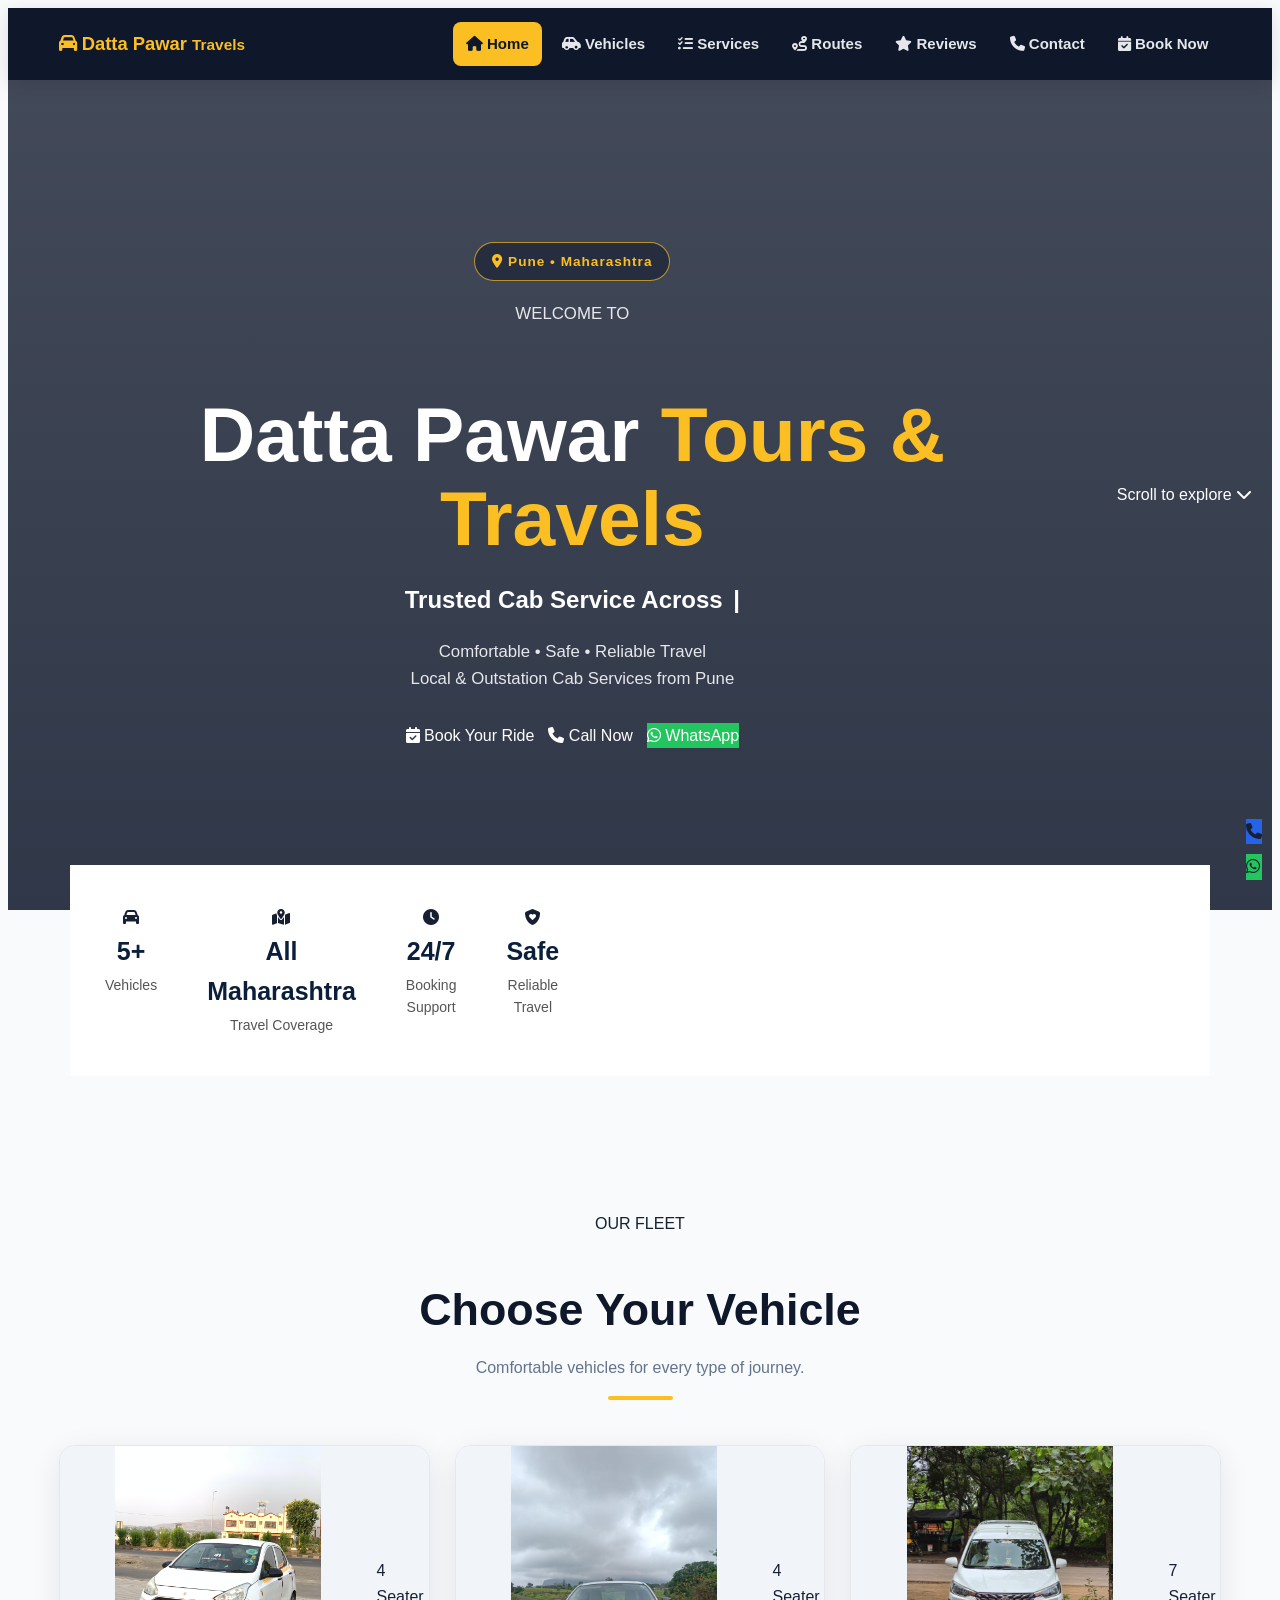
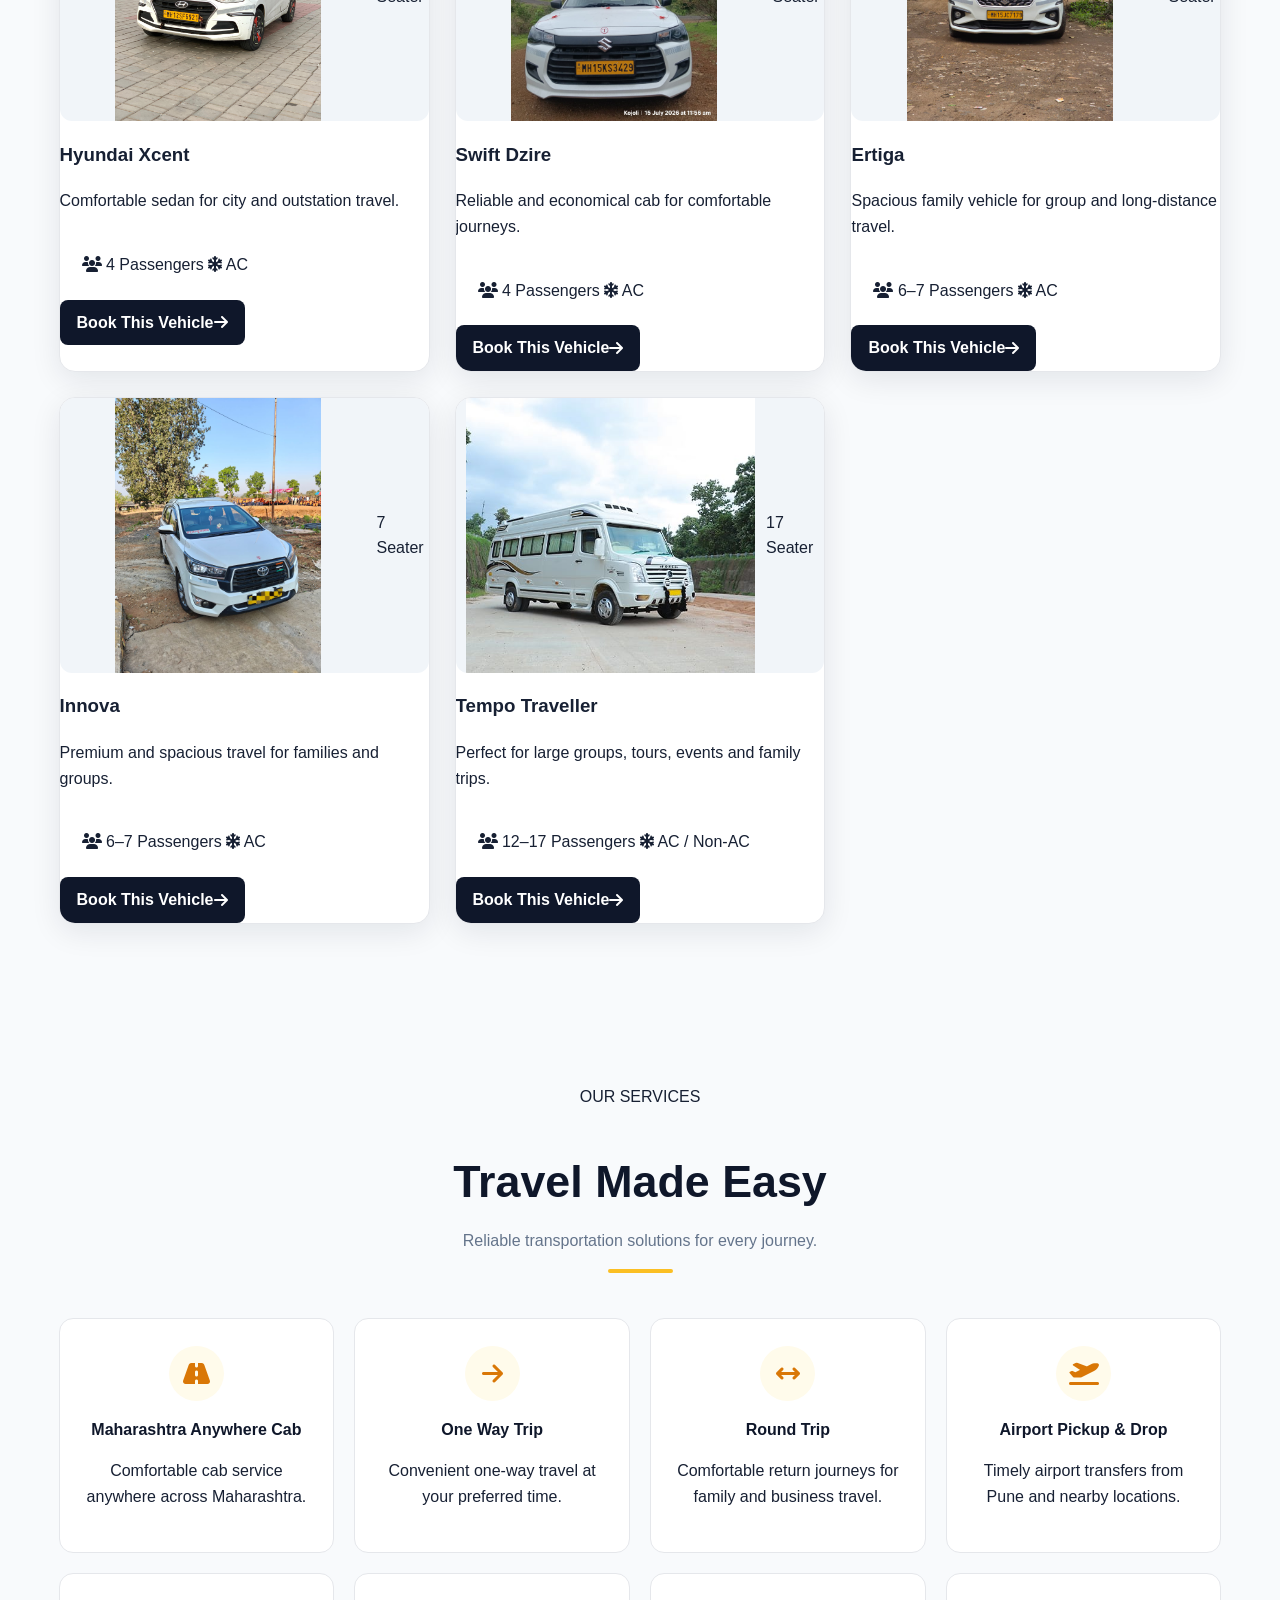
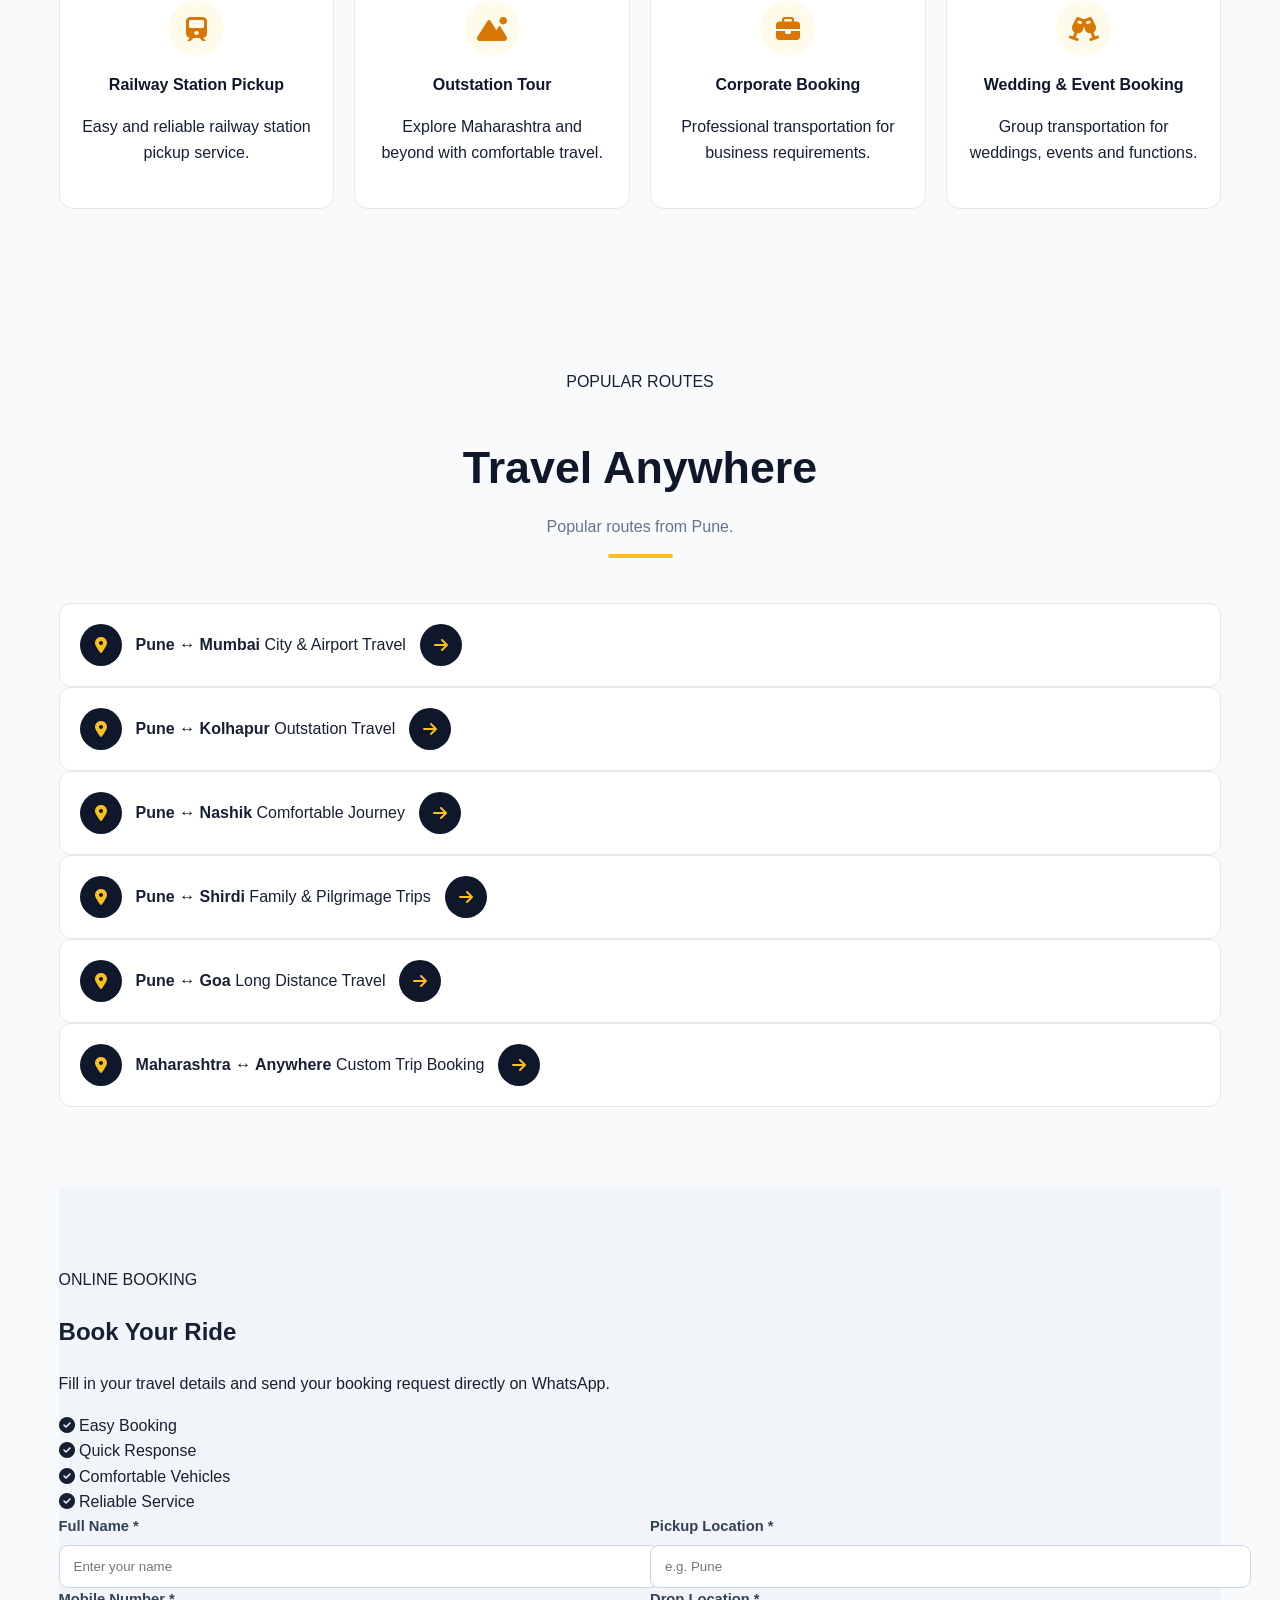
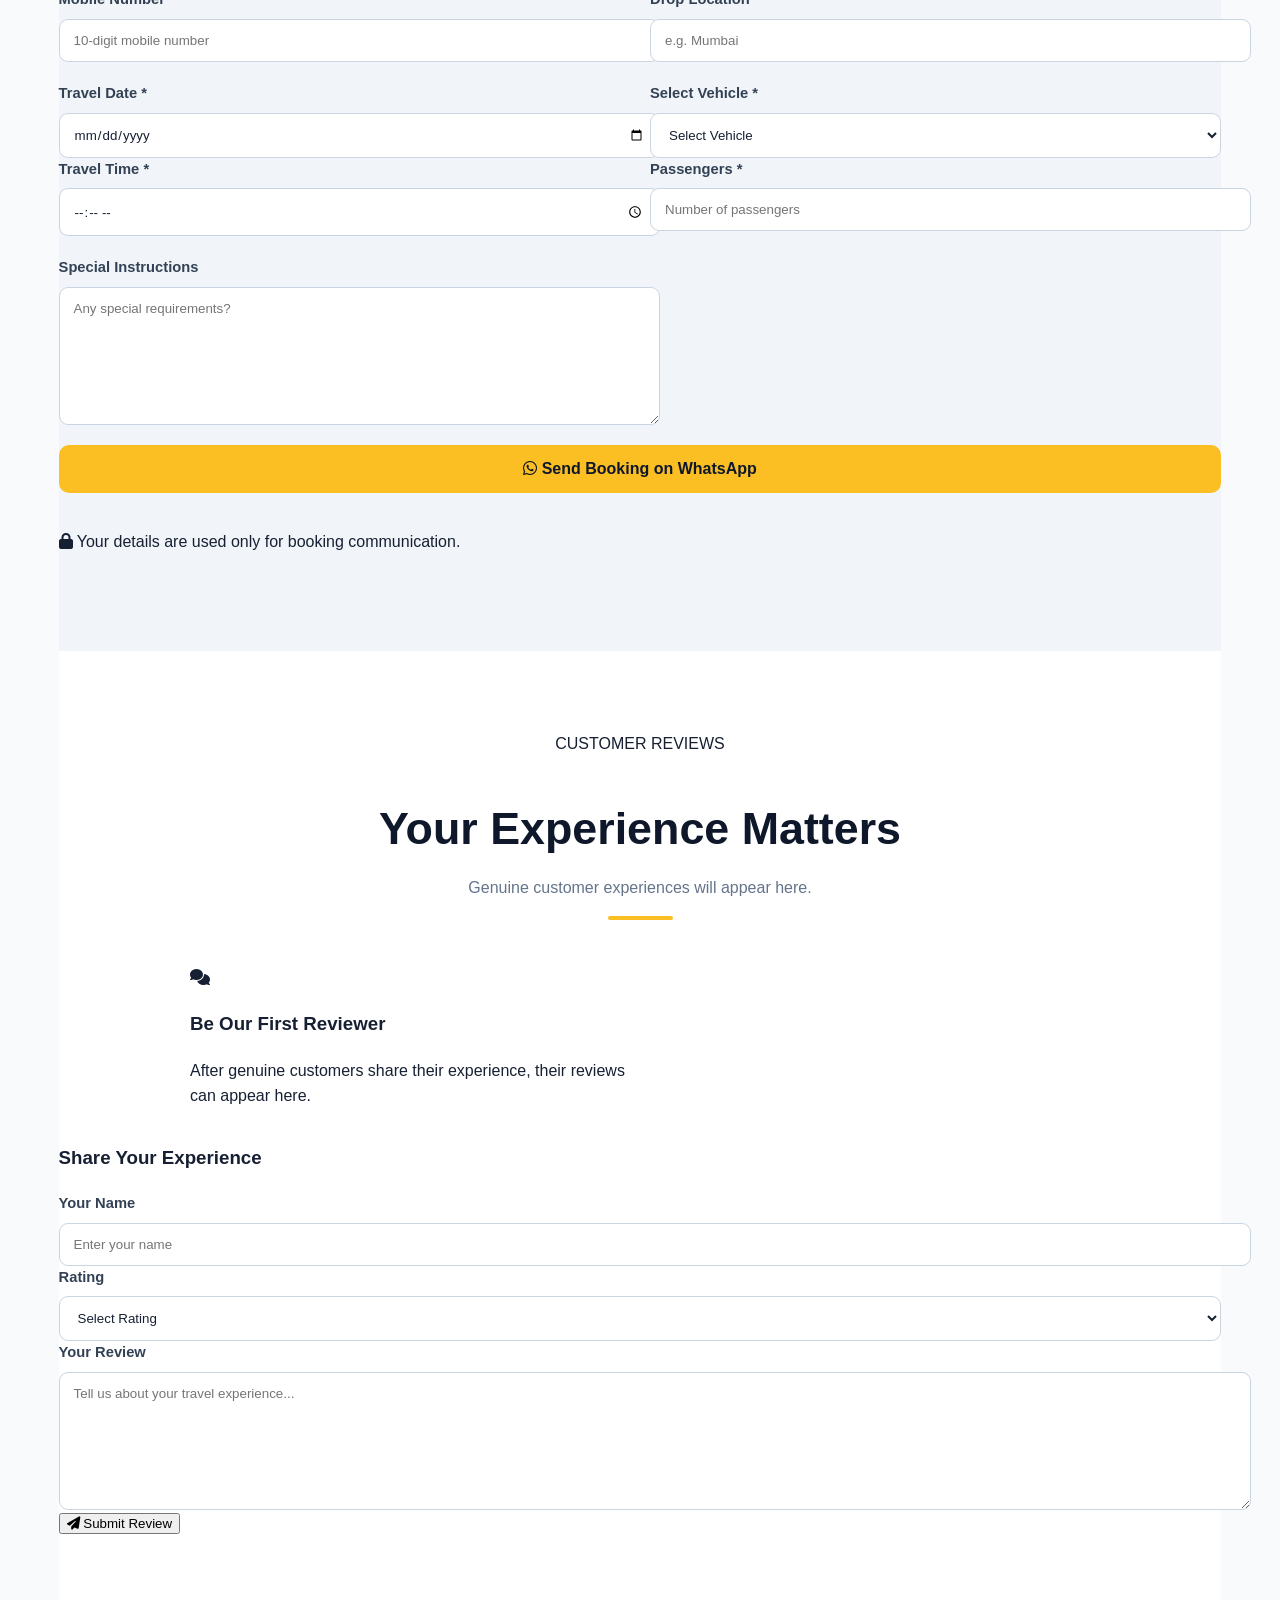
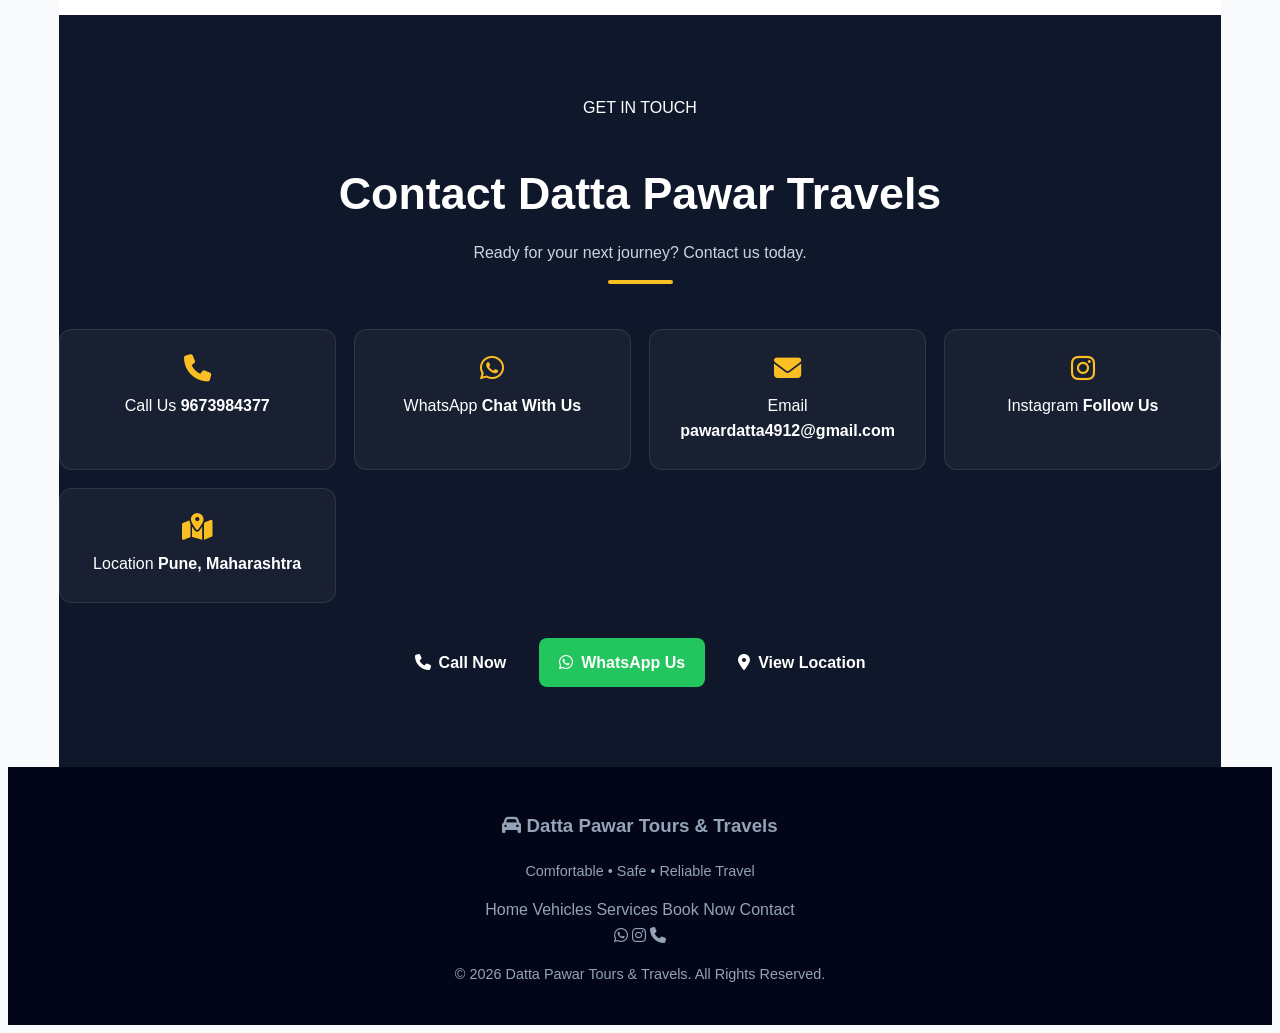
==== commit 4f3f97eb: "Fix vehicle image paths and update SEO metadata" ====
--- a/index.html
+++ b/index.html
@@ -16,20 +16,24 @@
 
     <meta name="author" content="Datta Pawar Tours & Travels">
 
+    <meta name="robots" content="index, follow">
+
+    <meta name="geo.region" content="IN-MH">
+    <meta name="geo.placename" content="Pune, Maharashtra, India">
+
+    <meta property="og:title"
+          content="Datta Pawar Tours & Travels | Cab Service in Pune">
+
+    <meta property="og:description"
+          content="Reliable cab and tour services from Pune across Maharashtra. Book comfortable vehicles for local, airport and outstation travel.">
+
+    <meta property="og:type" content="website">
+    <meta property="og:locale" content="en_IN">
+
+    <link rel="canonical"
+          href="https://datta-pawar-tours-travels.onrender.com/">
+
     <link rel="stylesheet" href="style.css">
-    <meta name="robots" content="index, follow">
-
-<meta name="geo.region" content="IN-MH">
-<meta name="geo.placename" content="Pune, Maharashtra, India">
-
-<meta property="og:title" content="Datta Pawar Tours & Travels | Cab Service in Pune">
-<meta property="og:description" content="Reliable cab and tour services from Pune across Maharashtra. Book comfortable vehicles for local, airport and outstation travel.">
-<meta property="og:type" content="website">
-<meta property="og:locale" content="en_IN">
-
-<link rel="canonical" href="https://YOUR-DOMAIN.com/">
-
-<link rel="stylesheet" href="style.css">
 
     <!-- Font Awesome -->
     <link rel="stylesheet"
@@ -281,7 +285,7 @@
 
             <div class="vehicle-photo">
 
-                <img src="image/xcent.jpg"
+                <img src="xcent.jpg"
                      alt="Hyundai Xcent Cab"
                      loading="lazy">
 
@@ -335,7 +339,7 @@
 
             <div class="vehicle-photo">
 
-                <img src="image/Dzire.jpg"
+                <img src="Dzire.jpg"
                      alt="Swift Dzire Cab"
                      loading="lazy">
 
@@ -389,7 +393,7 @@
 
             <div class="vehicle-photo">
 
-                <img src="image/ertiga.jpg"
+                <img src="ertiga.jpg"
                      alt="Maruti Ertiga Cab"
                      loading="lazy">
 
@@ -443,7 +447,7 @@
 
             <div class="vehicle-photo">
 
-                <img src="image/innova.jpg"
+                <img src="innova.jpg"
                      alt="Toyota Innova Cab"
                      loading="lazy">
 
@@ -497,7 +501,7 @@
 
             <div class="vehicle-photo">
 
-                <img src="image/tempo.jpg"
+                <img src="tempo.jpg"
                      alt="Tempo Traveller"
                      loading="lazy">
 
@@ -1526,4 +1530,4 @@
 <script src="script.js"></script>
 
 </body>
-</html>+</html>
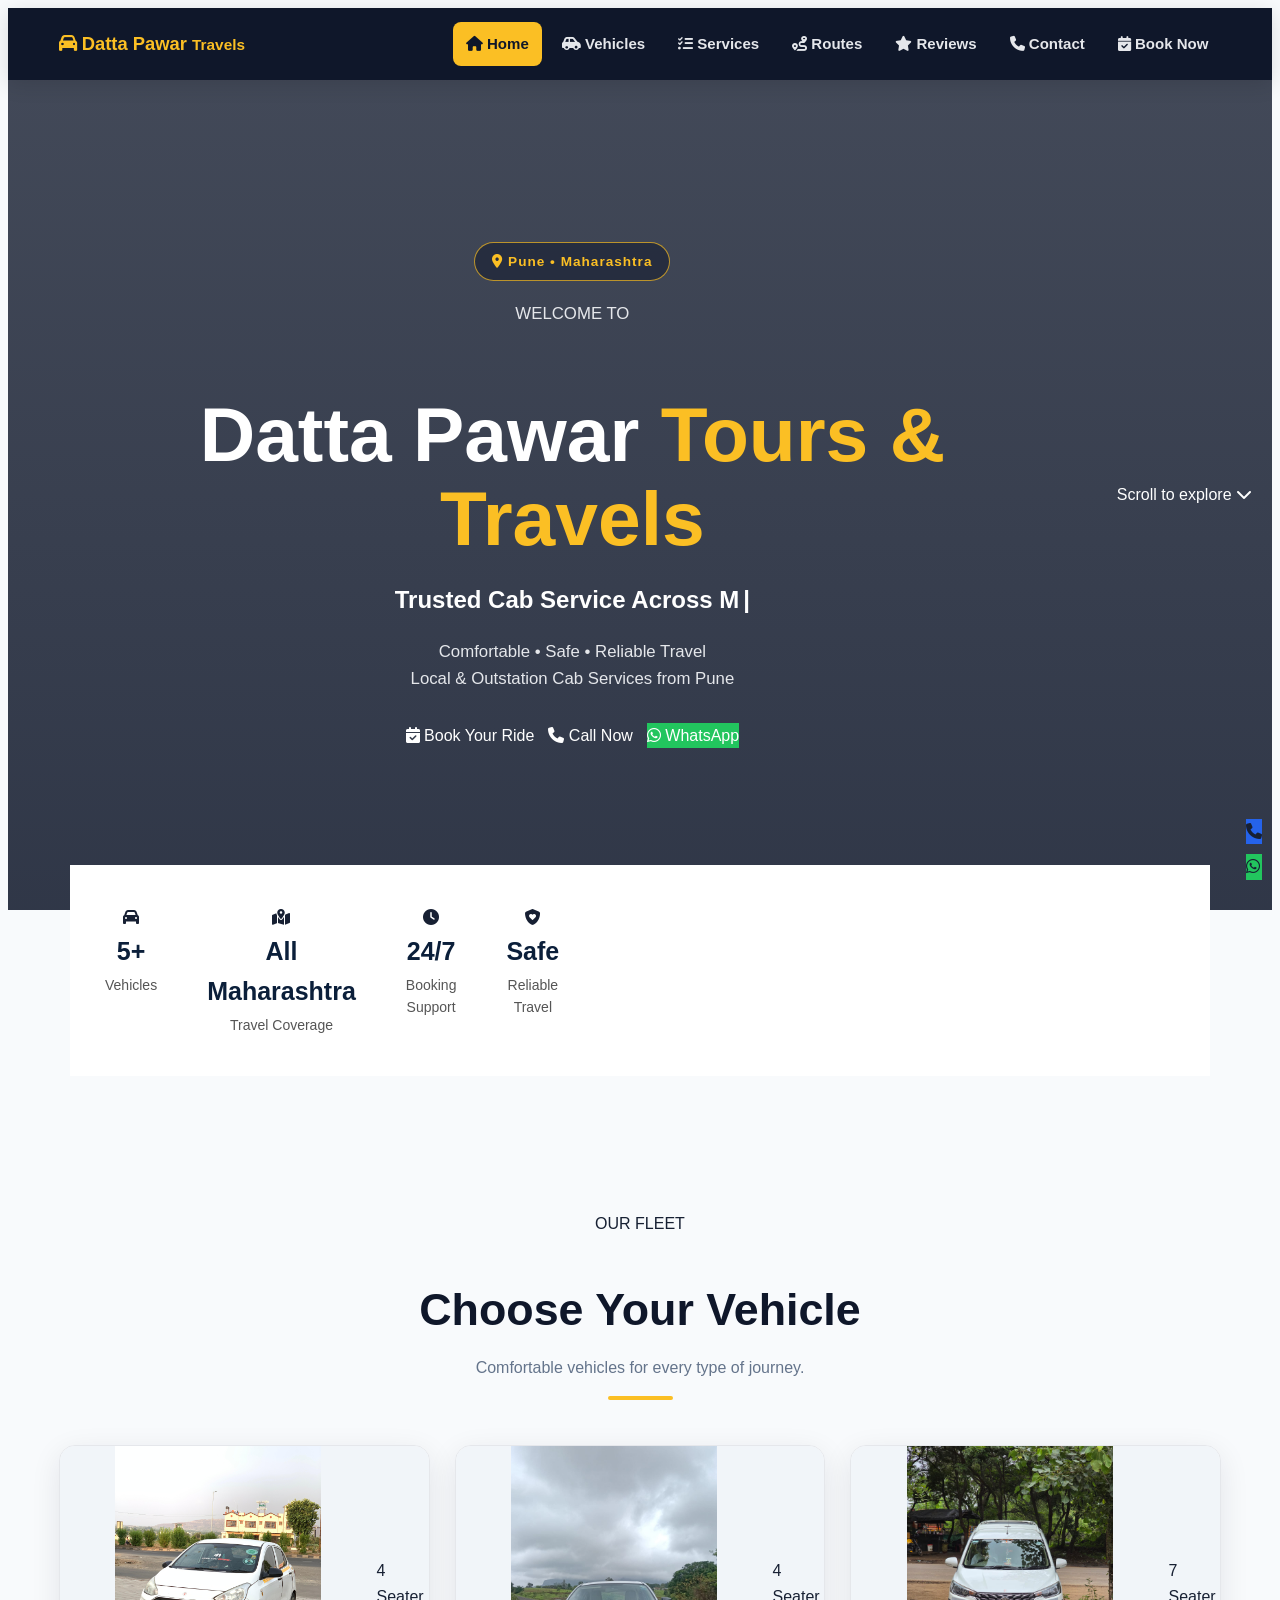
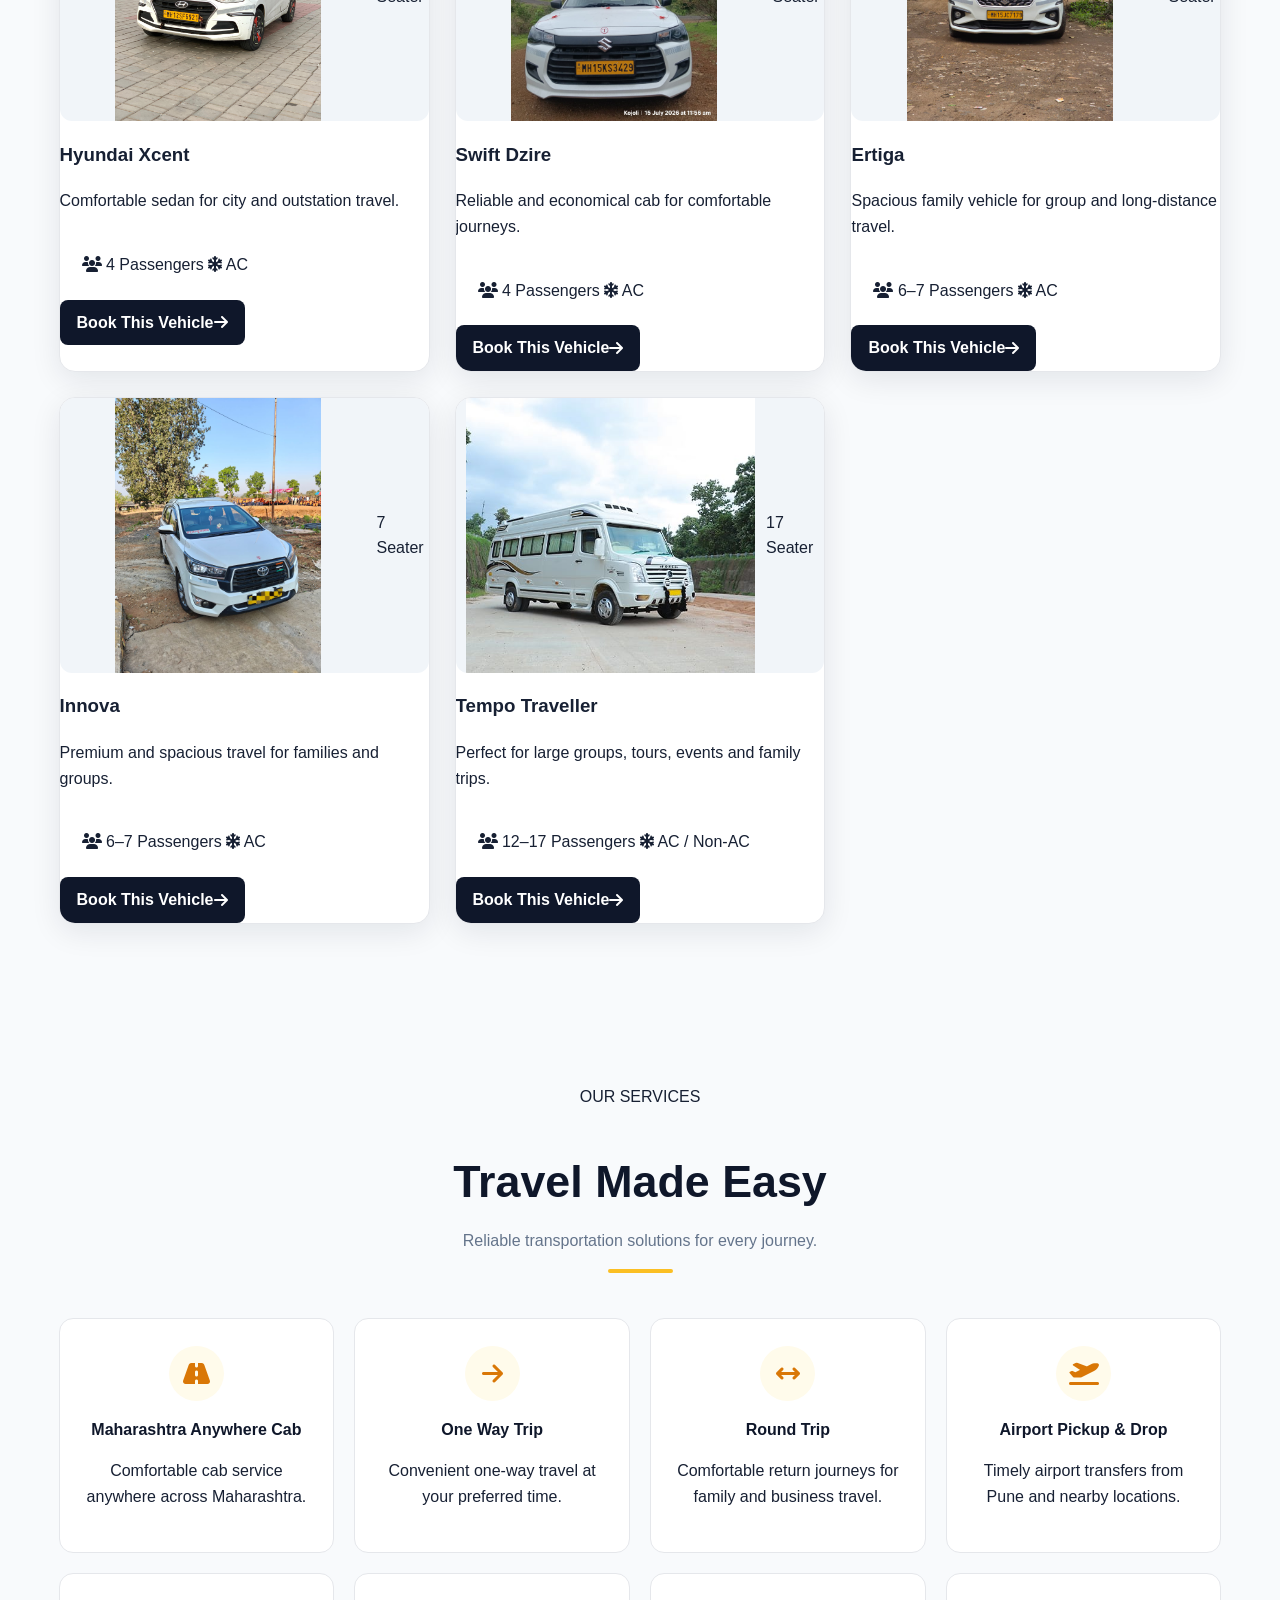
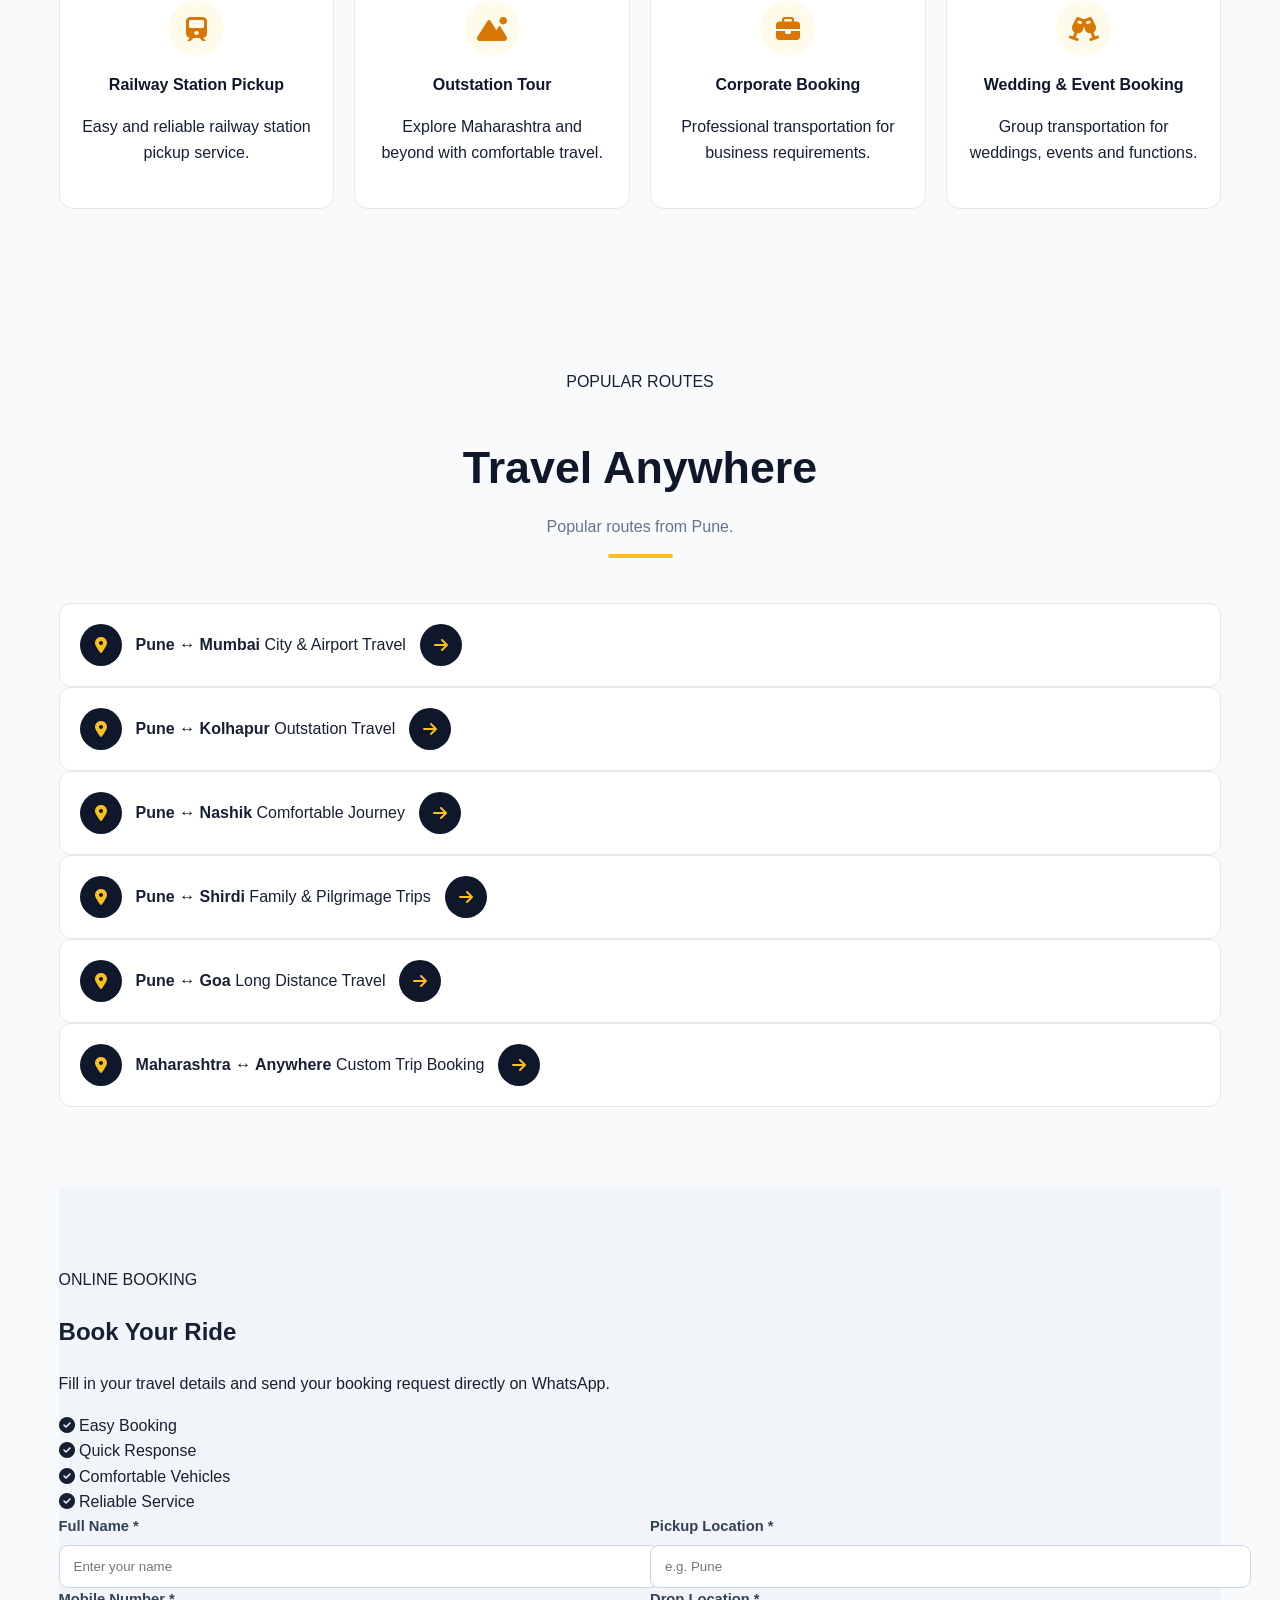
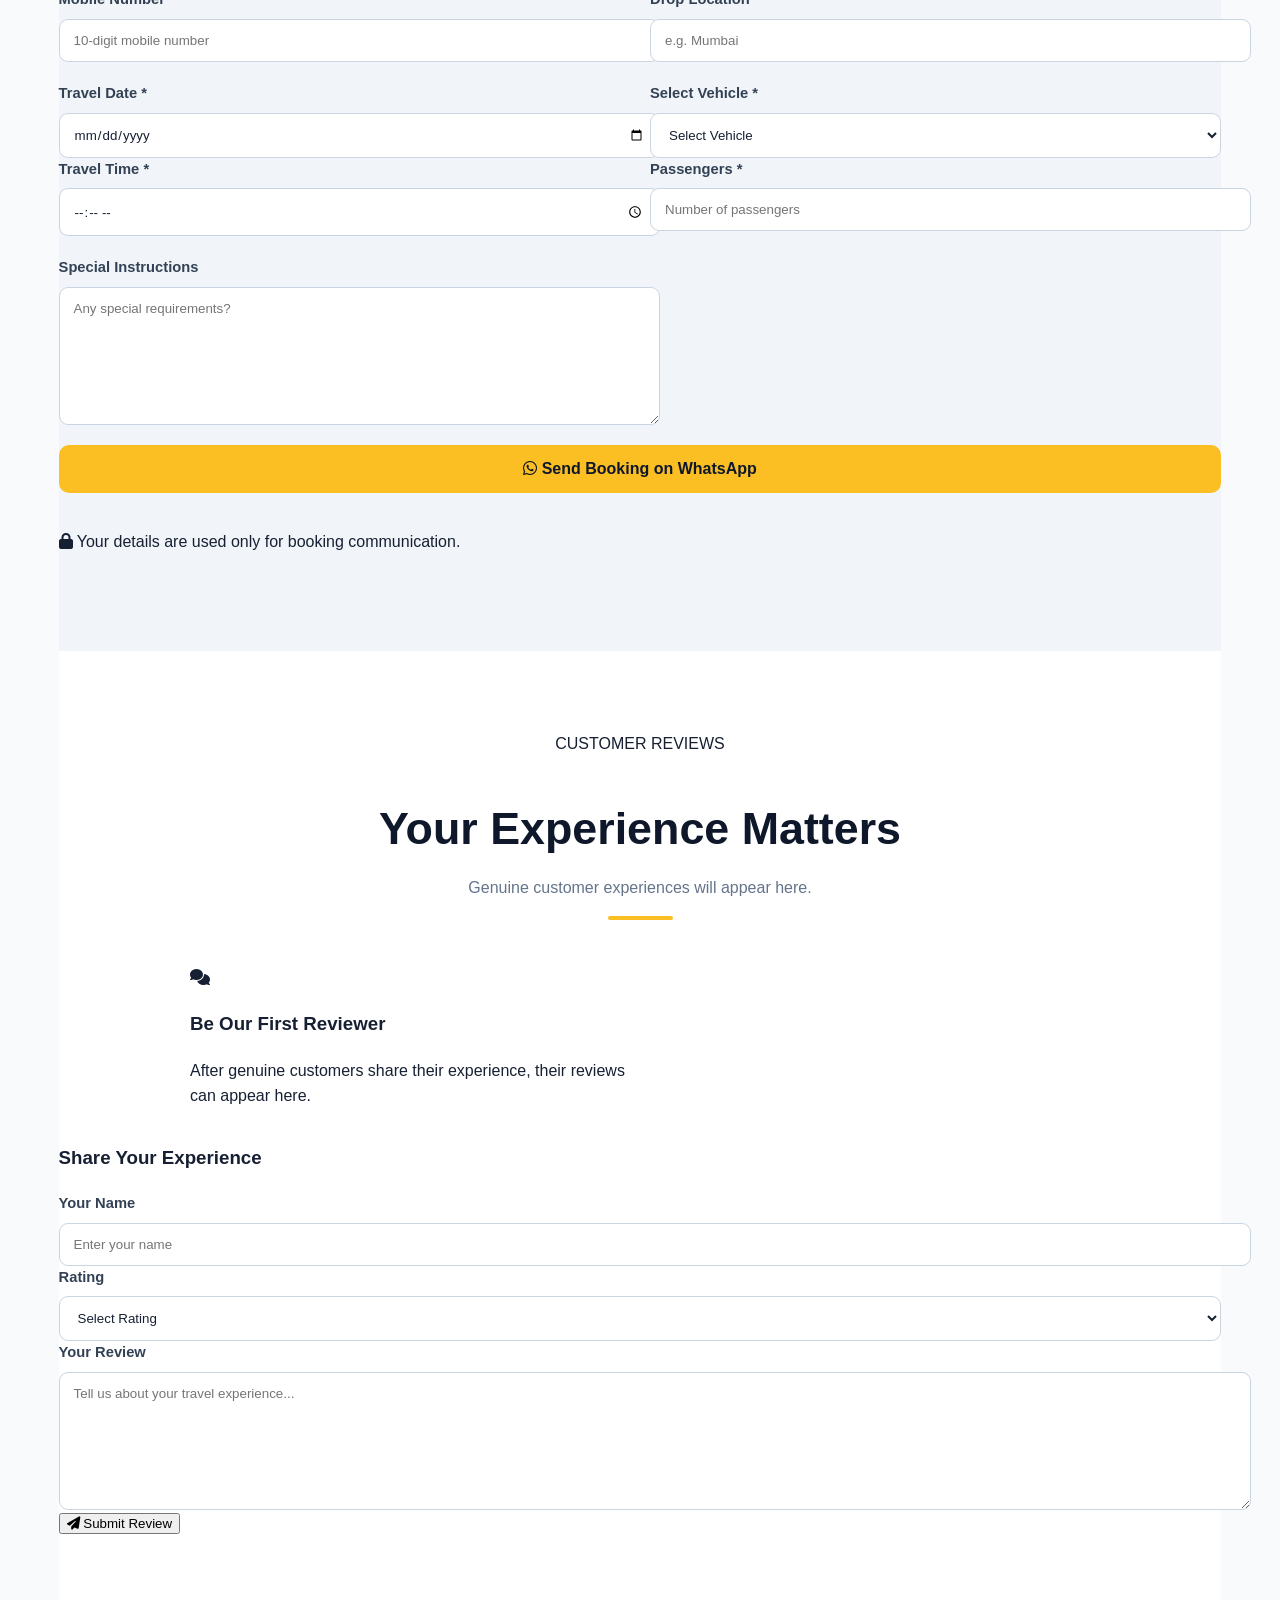
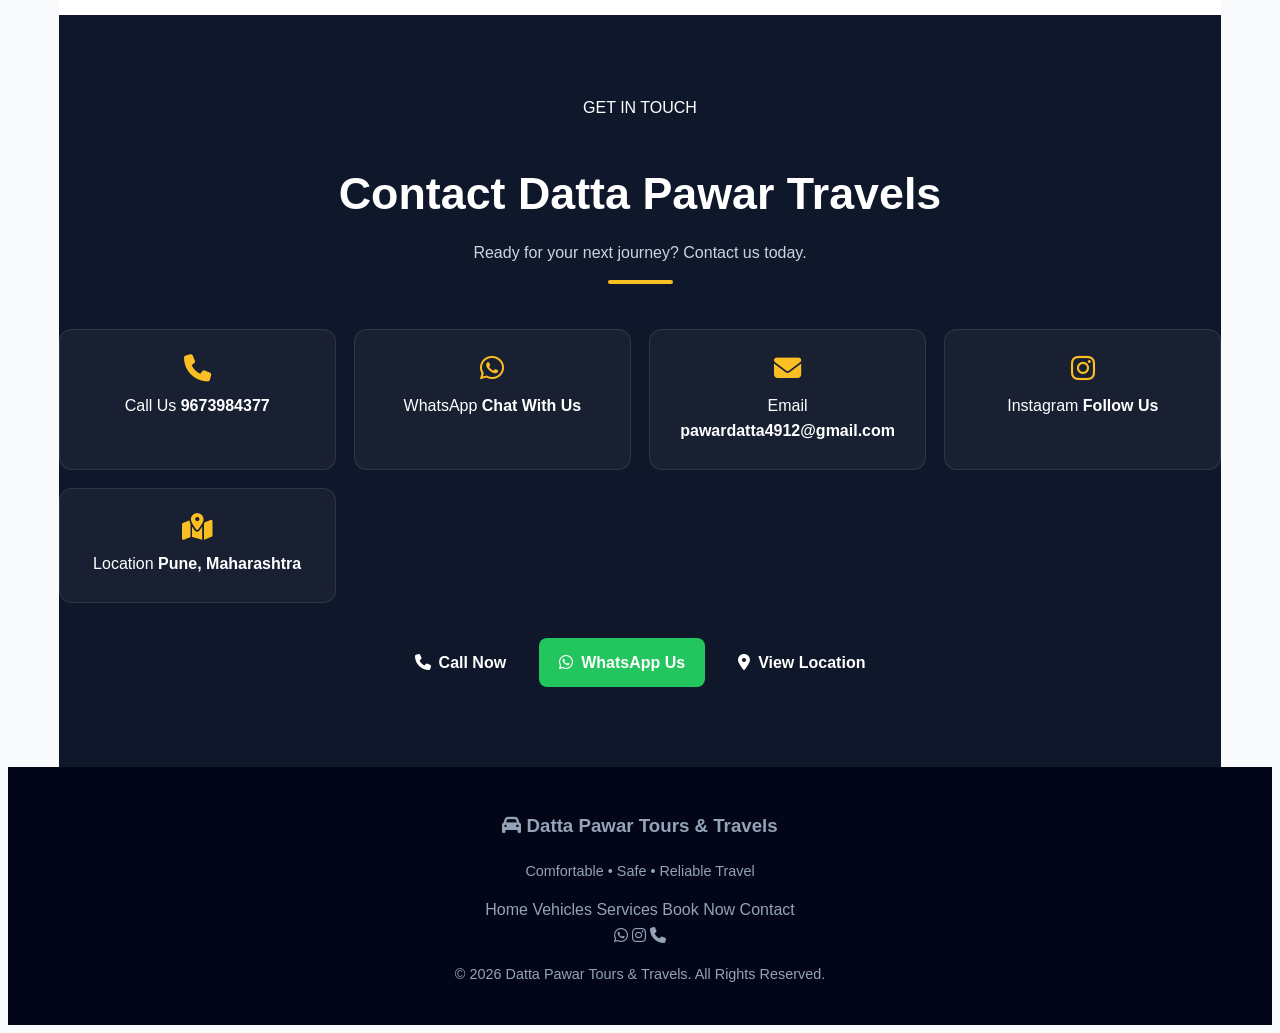
==== commit 1cfbbf4c: "Update the logo" ====
--- a/index.html
+++ b/index.html
@@ -30,8 +30,10 @@
     <meta property="og:type" content="website">
     <meta property="og:locale" content="en_IN">
 
+    
     <link rel="canonical"
-          href="https://datta-pawar-tours-travels.onrender.com/">
+      href="https://dattapawartoursandtravels.online/">
+    <link rel="icon" type="image/jpeg" href="image/logo.jpeg">
 
     <link rel="stylesheet" href="style.css">
 
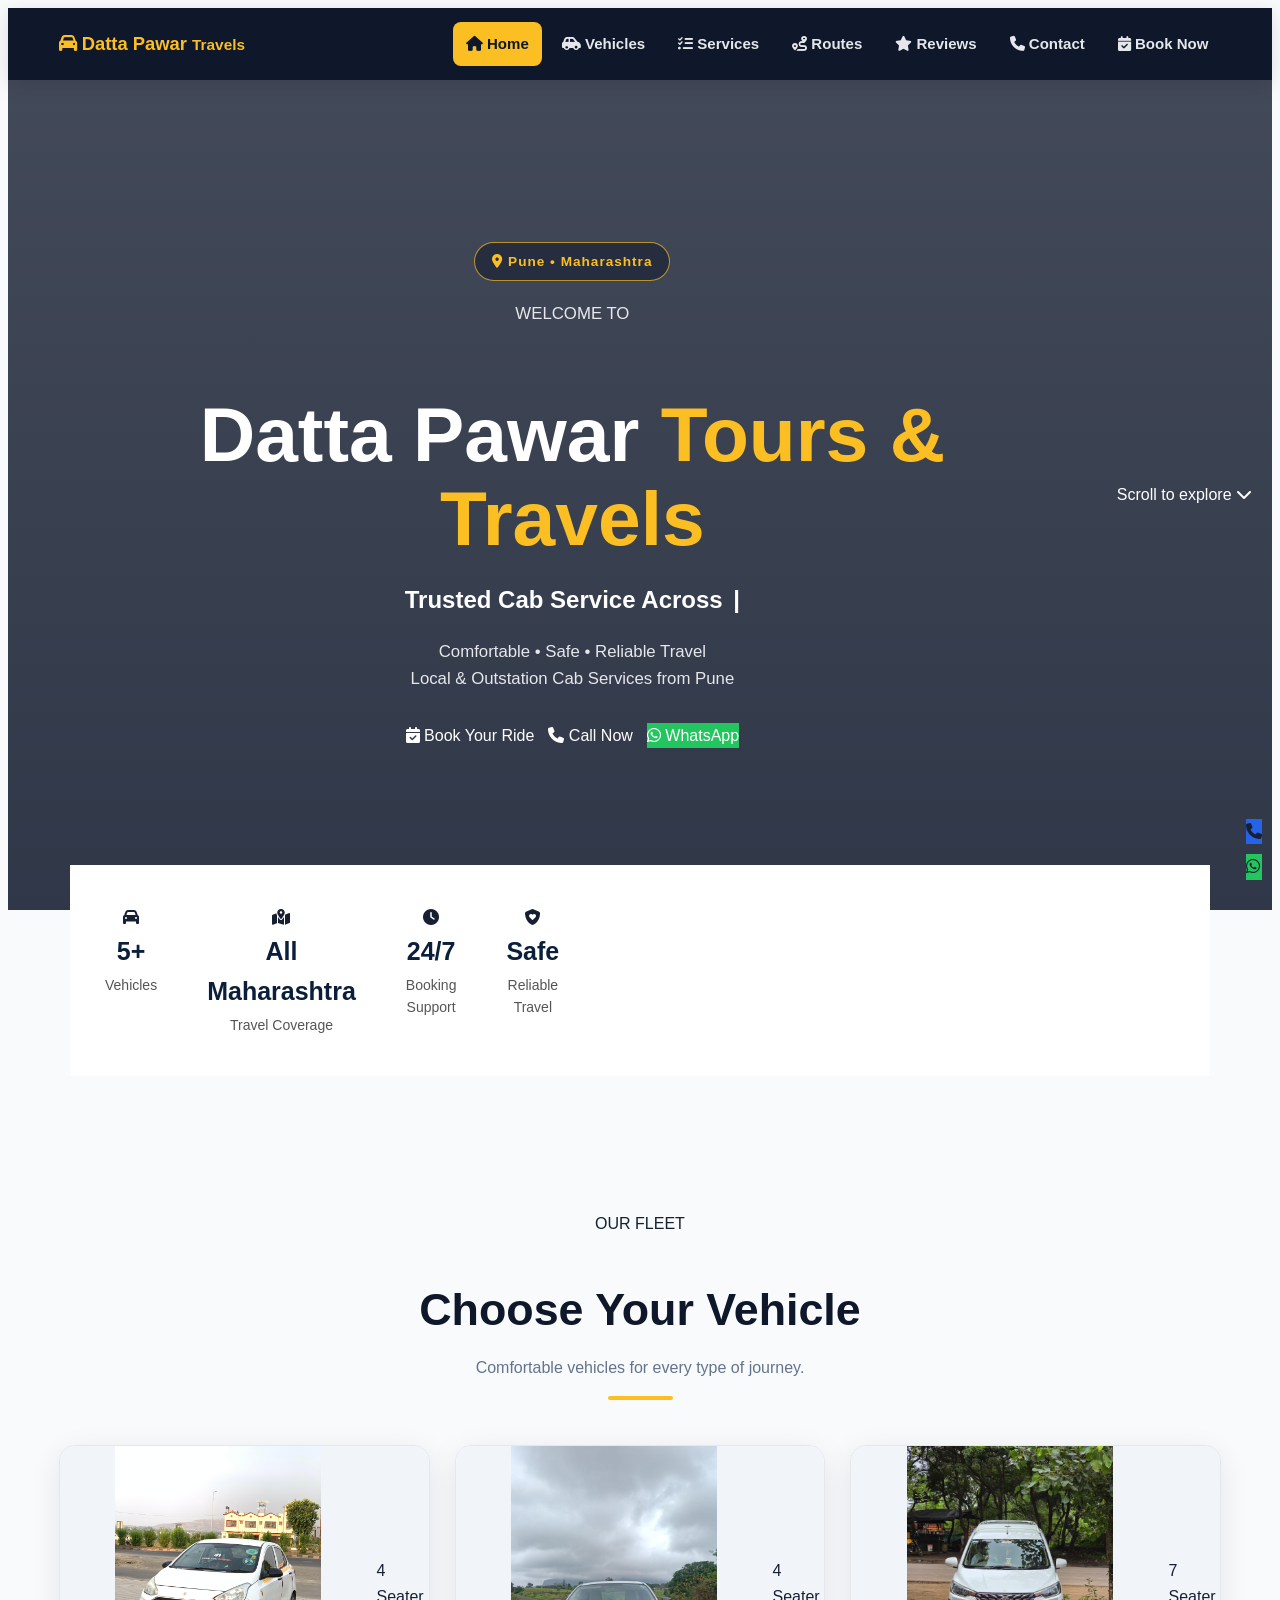
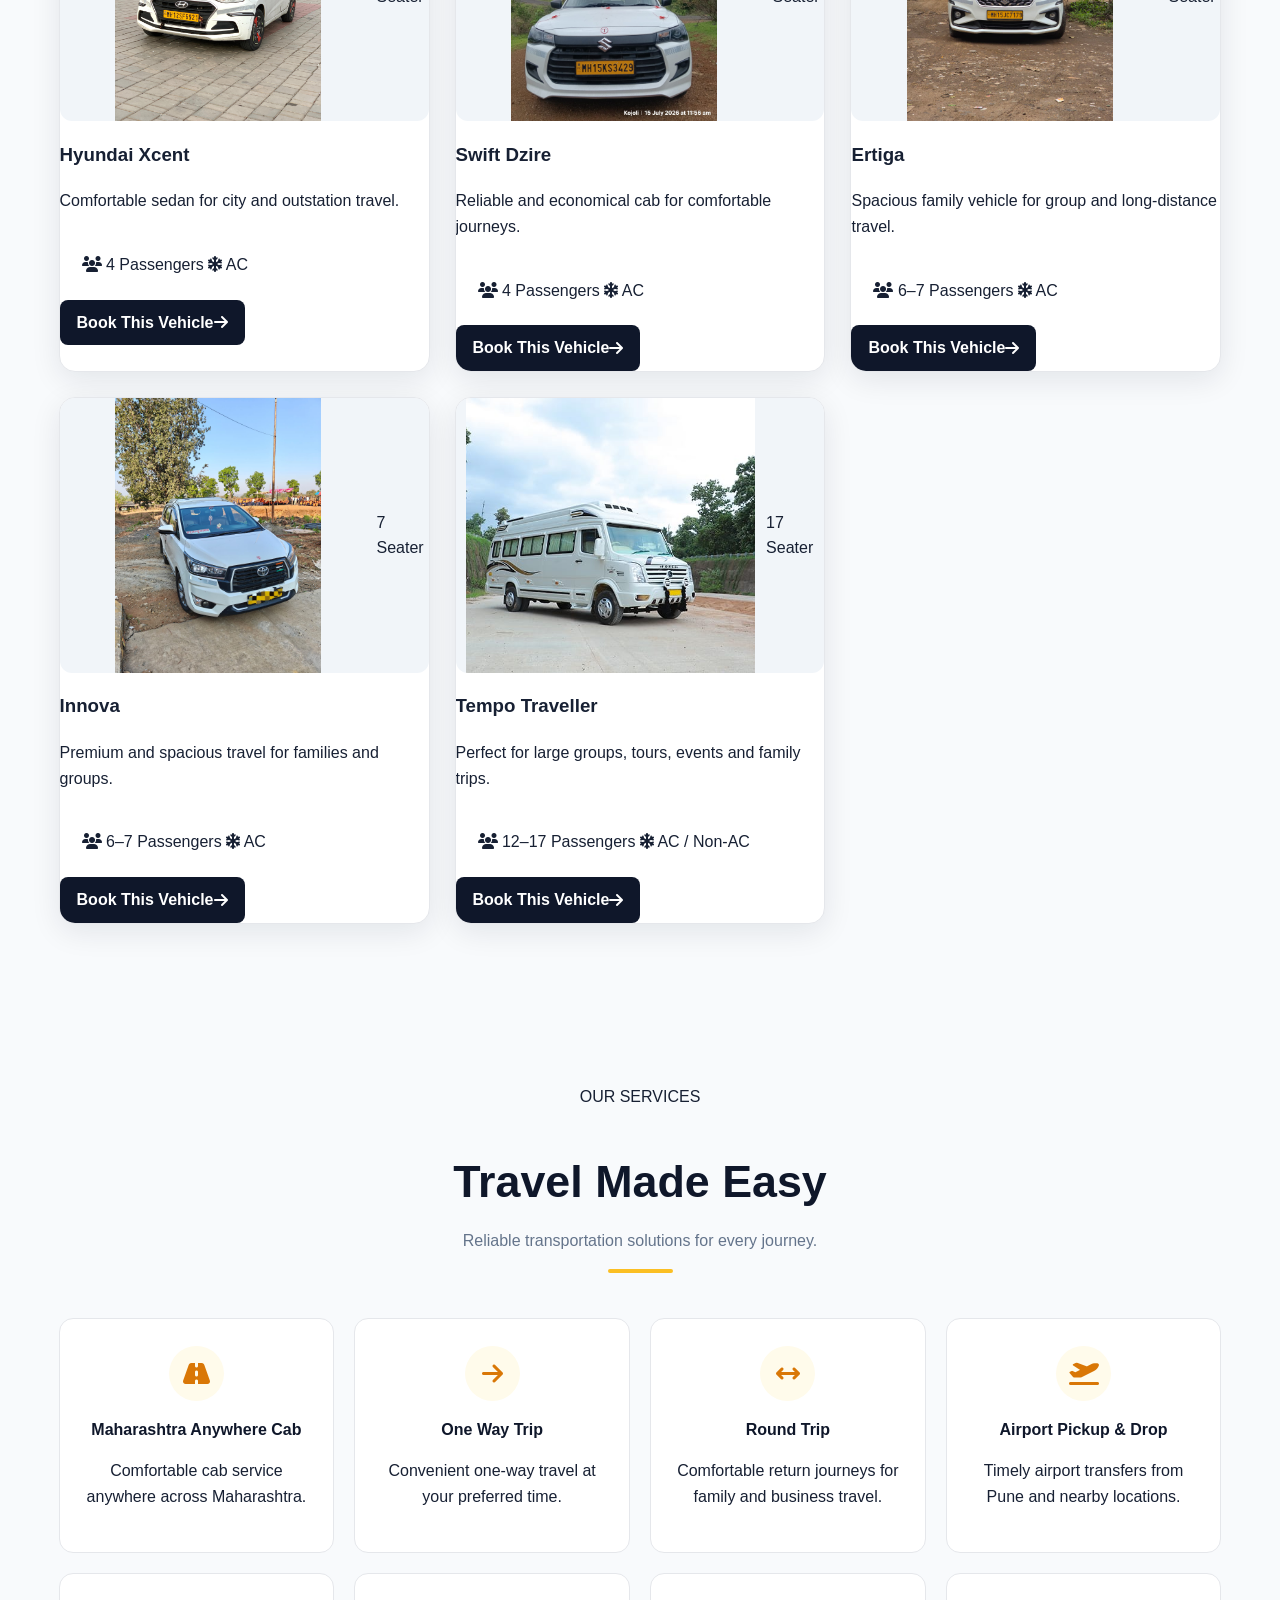
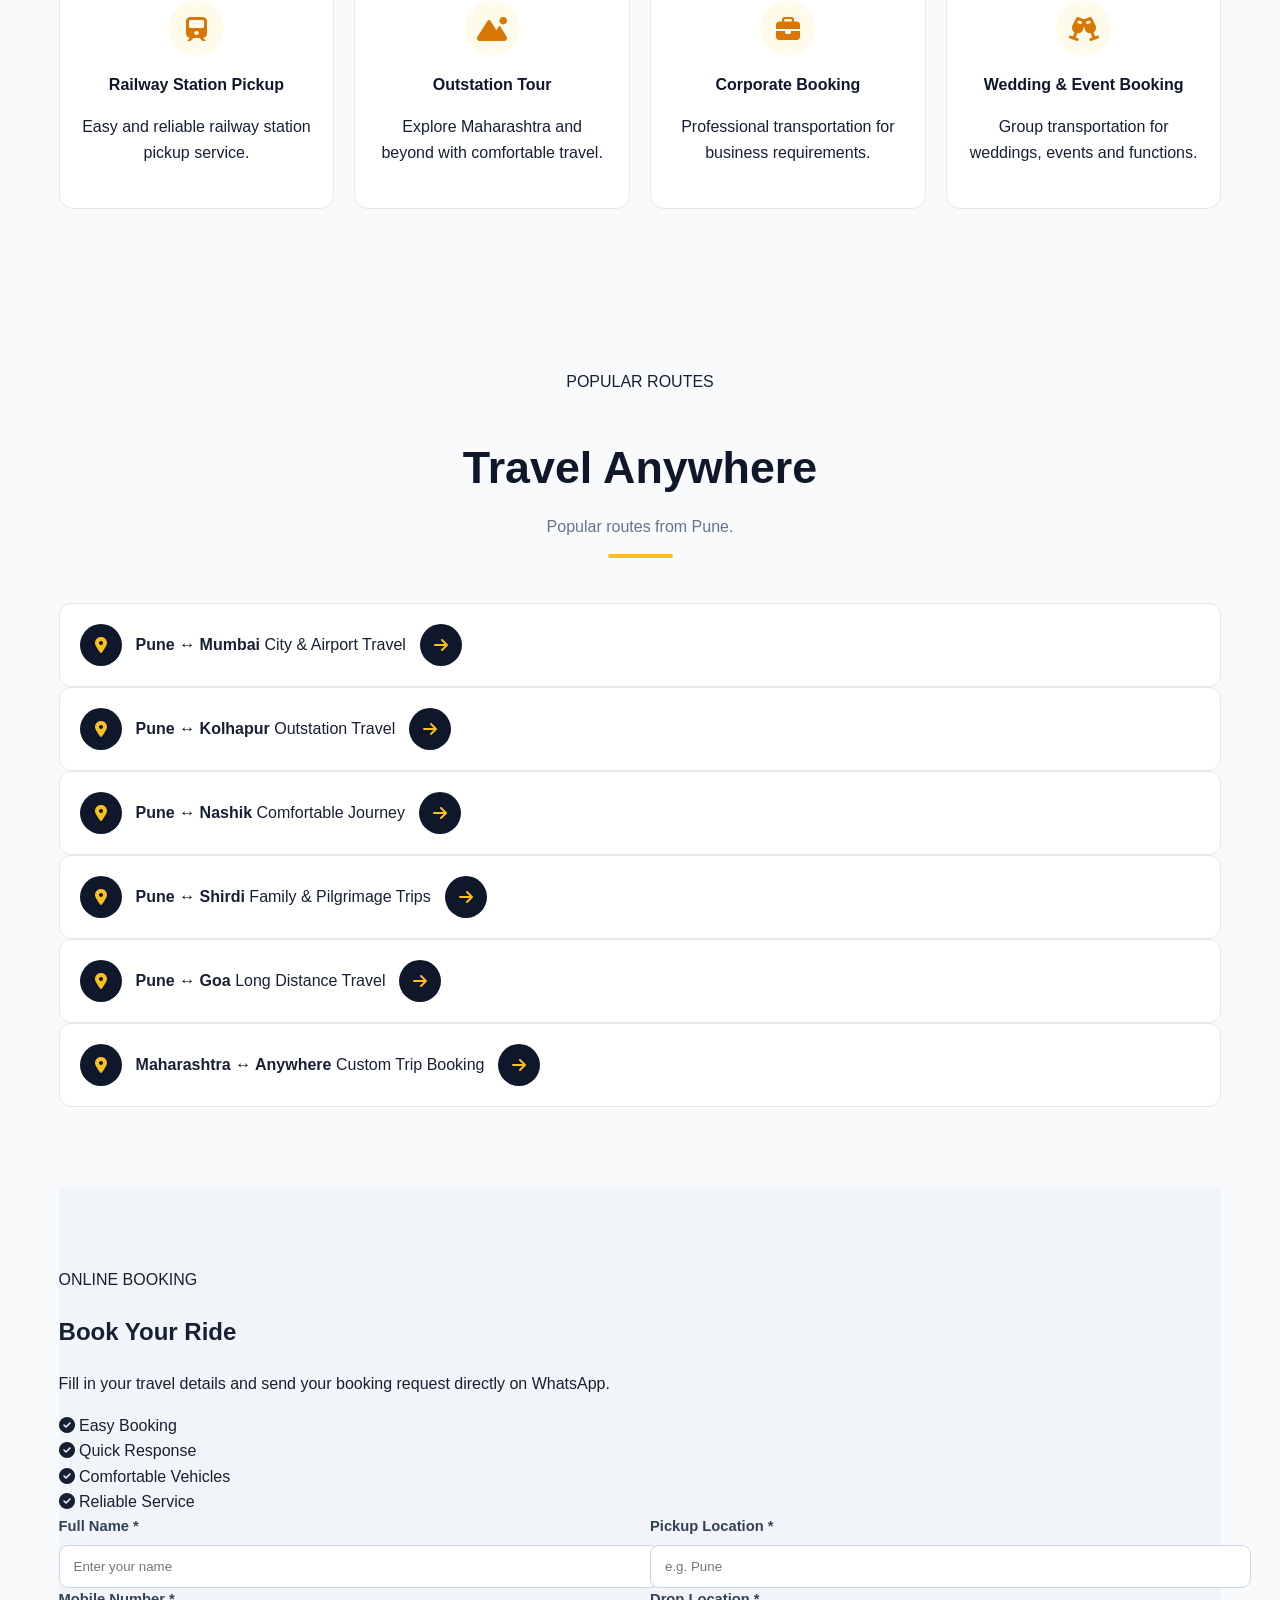
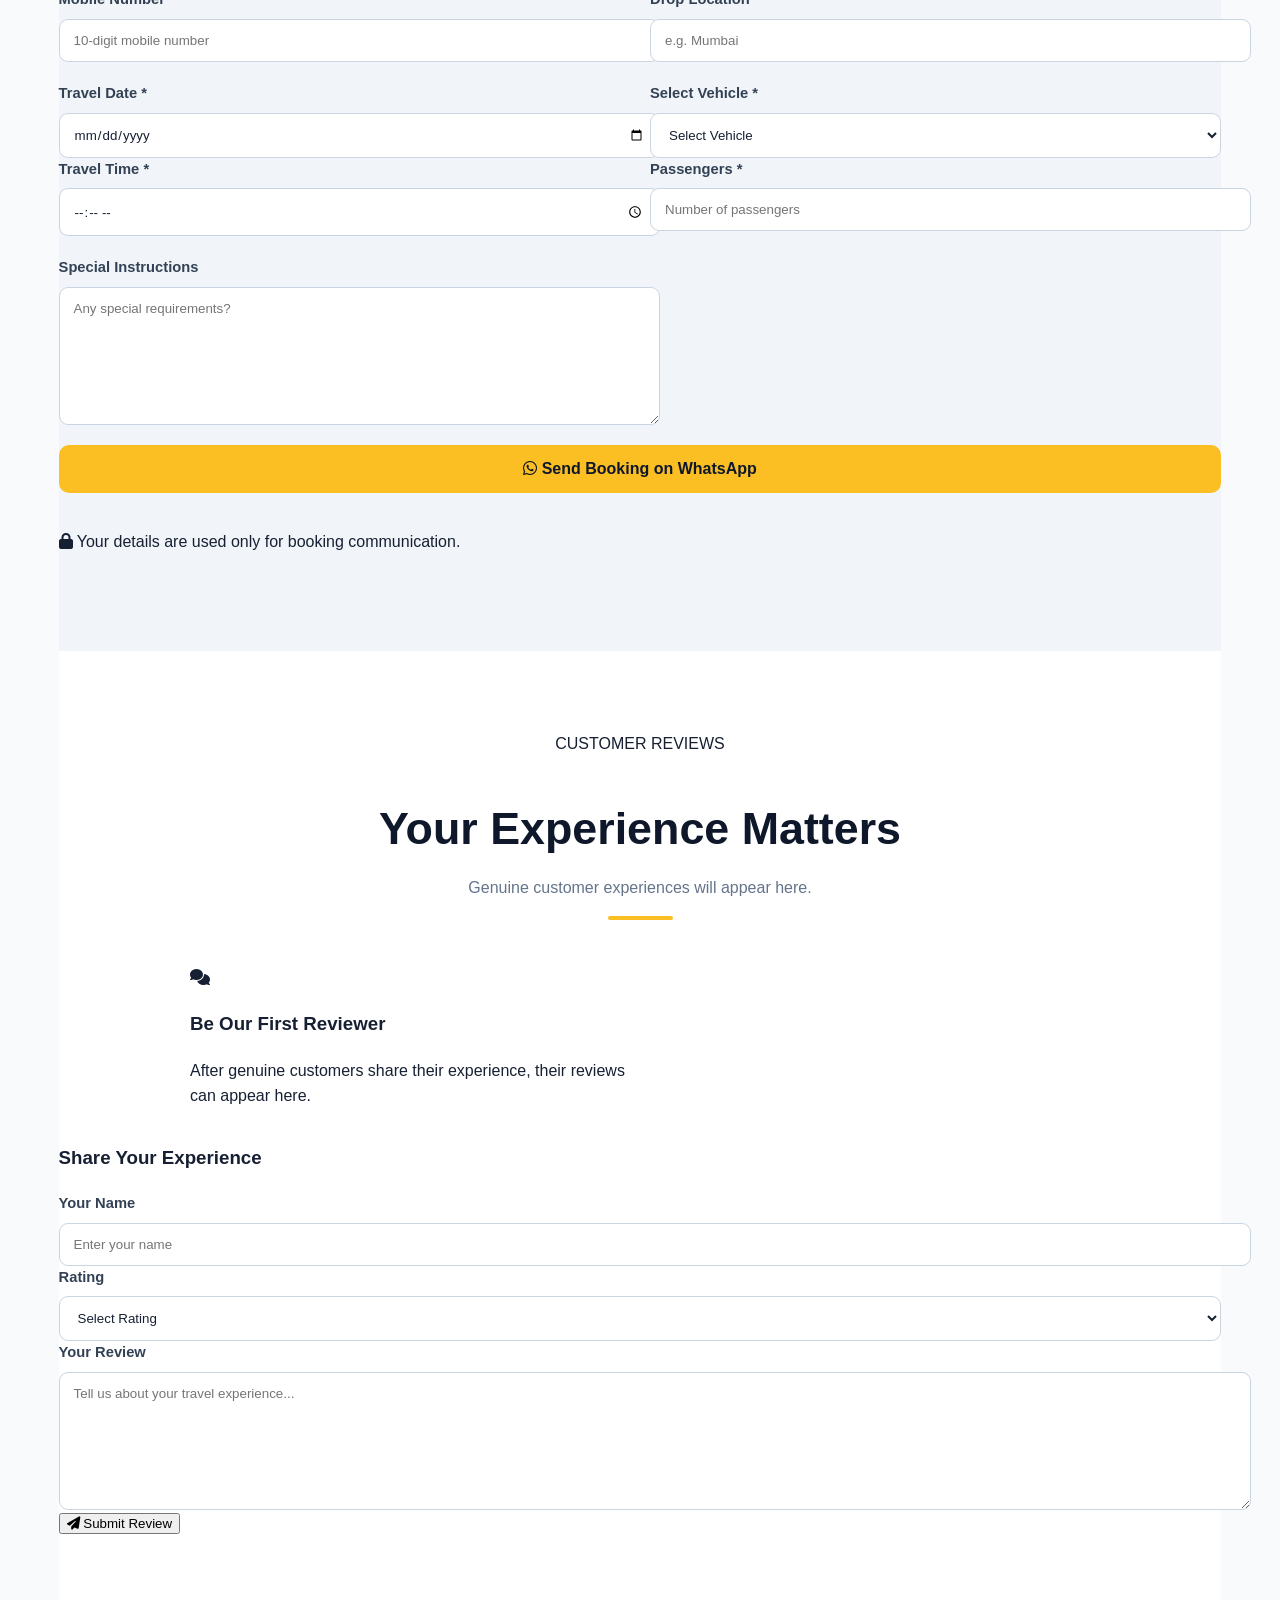
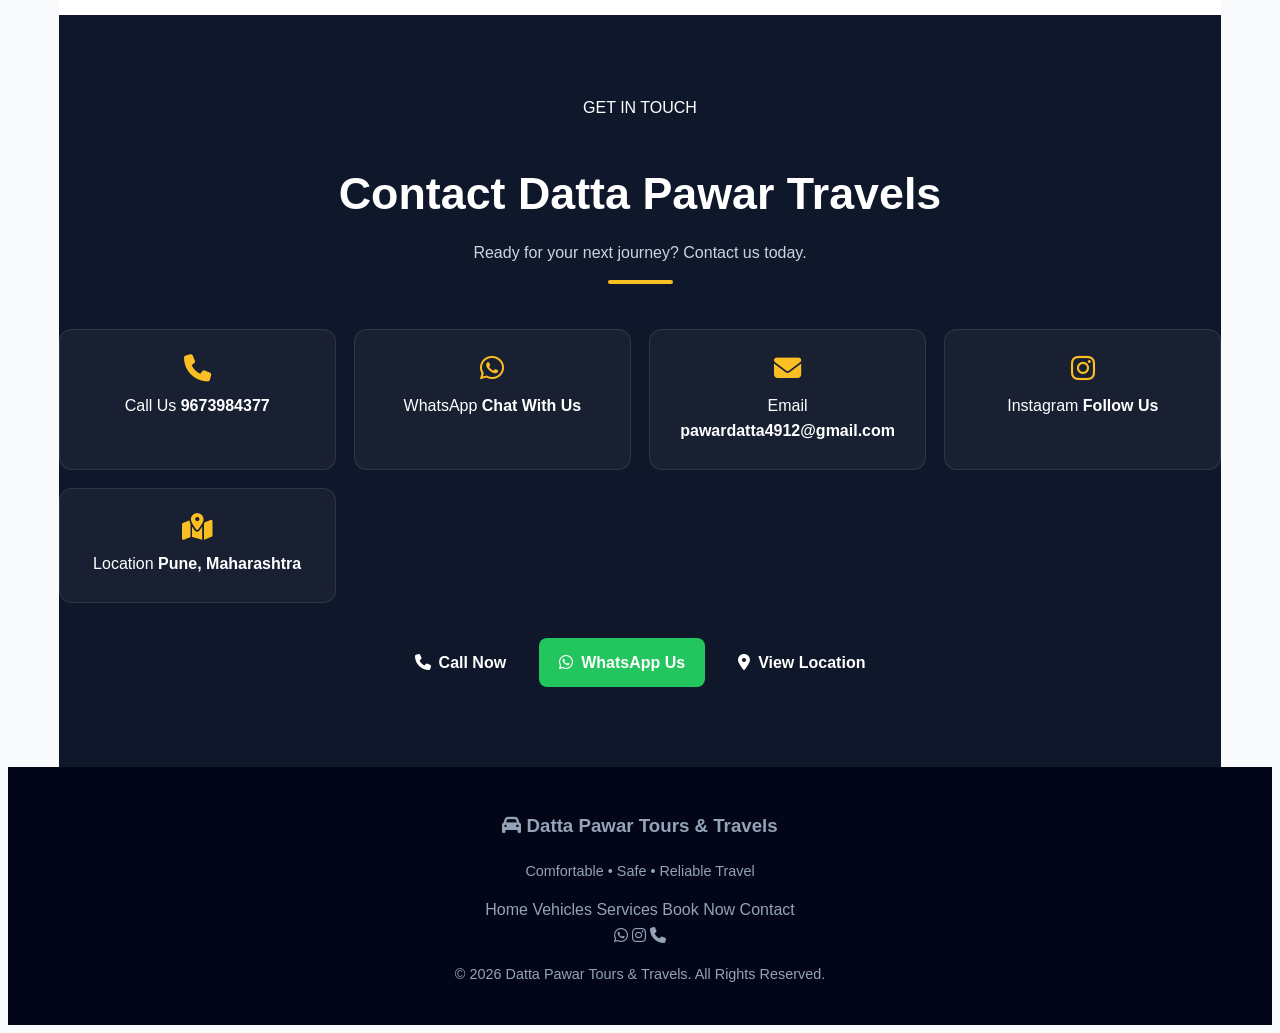
==== commit 5d96c141: "Update index.html" ====
--- a/index.html
+++ b/index.html
@@ -33,7 +33,8 @@
     
     <link rel="canonical"
       href="https://dattapawartoursandtravels.online/">
-    <link rel="icon" type="image/jpeg" href="image/logo.jpeg">
+
+    <link rel="icon" type="image/jpeg" href="logo.jpeg">
 
     <link rel="stylesheet" href="style.css">
 
